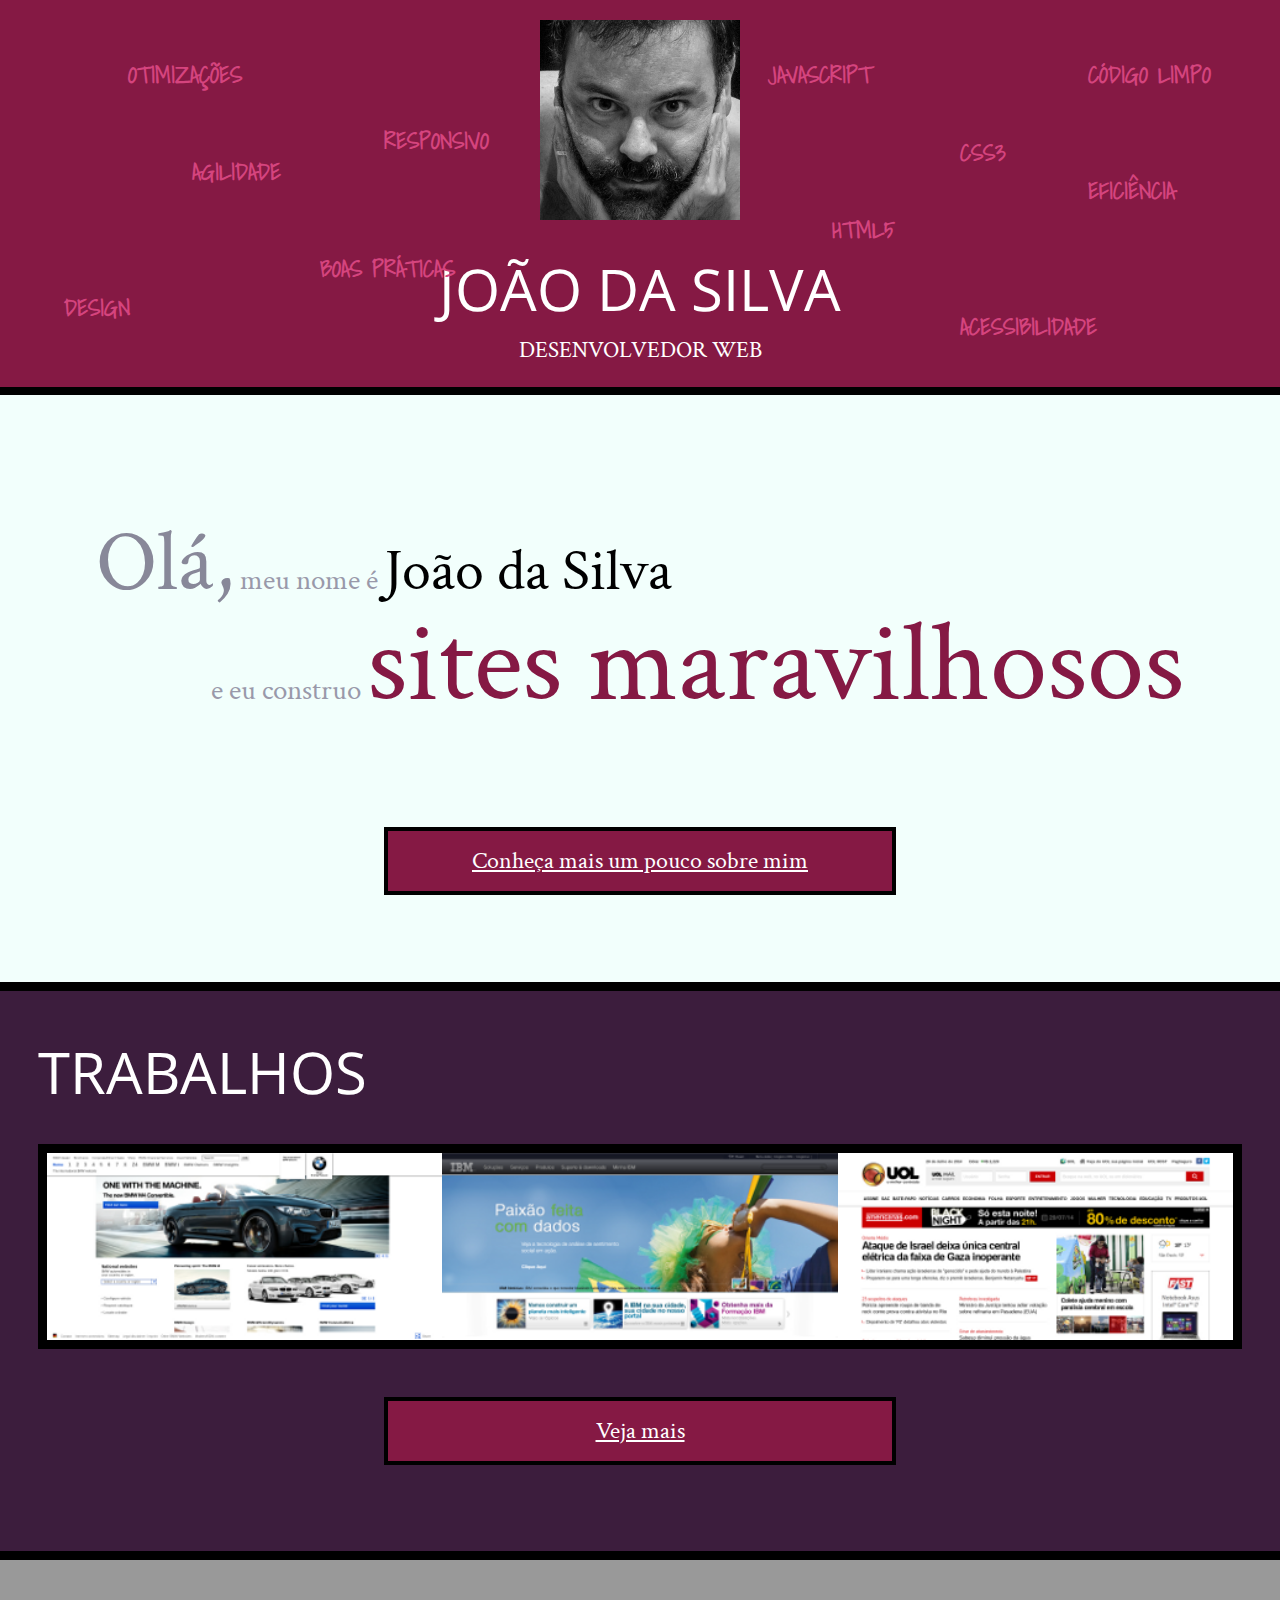
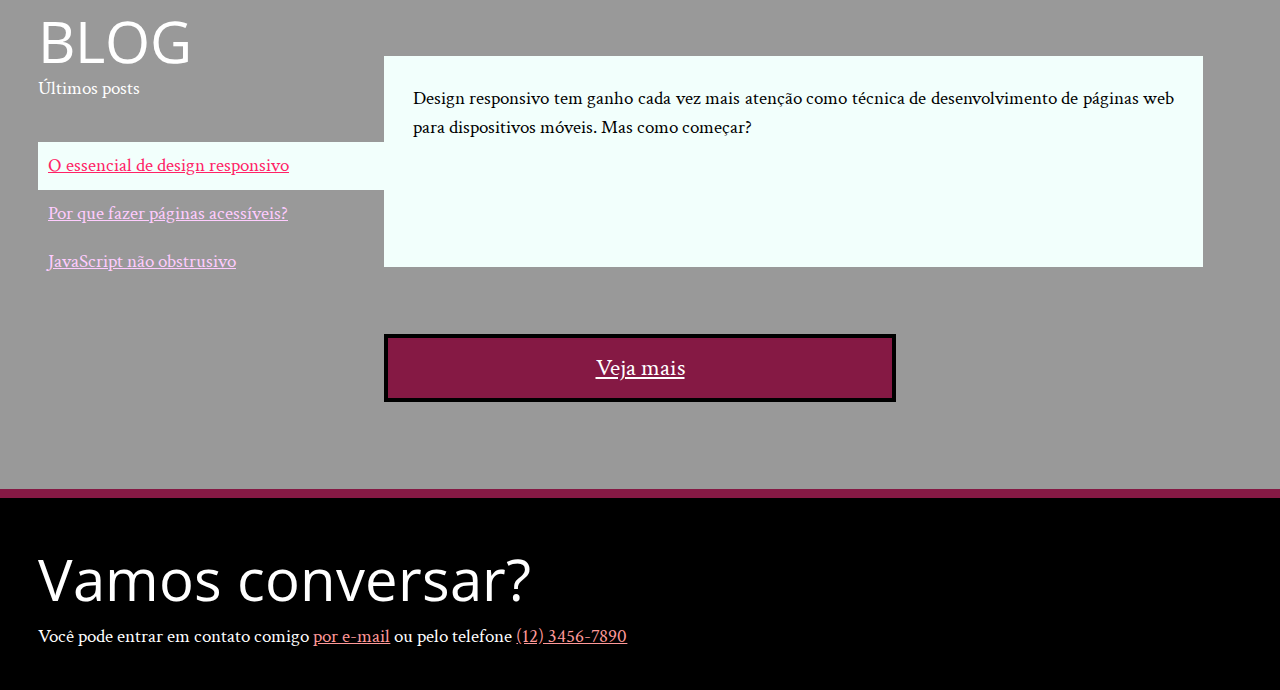
==== index.html @ cd5b661b "caixa de atualizacao de post" ====
<!DOCTYPE html>
<html lang="pt">

    <head>
        <meta charset="UTF-8">
        <title>João da Silva - Desenvolvedor Web</title>
        <link rel="shortcut icon" href="img/favicon.png">
        <link rel="stylesheet" href="css/reset.css">
        <link rel="stylesheet" href="css/site.css">
        <link rel="stylesheet" href="css/index.css">
        <link rel="stylesheet" href="http://fonts.googleapis.com/css?family=Crimson+Text:400,400italic,600">
        <link rel="stylesheet" href="http://fonts.googleapis.com/css?family=Open+Sans+Condensed:700">
        <link rel="stylesheet" href="http://fonts.googleapis.com/css?family=Shadows+Into+Light">
    </head>

    <body>
        <header class="titulo-principal">
            <img class="foto-home" src="img/eu.jpg" alt="Foto de João da Silva">
            <h1>João da Silva</h1>
            <p class="subtitulo-principal">Desenvolvedor web</p>
            <ul>
                <li class="palavra-home eficiencia">Eficiência</li>
                <li class="palavra-home boas-praticas">Boas práticas</li>
                <li class="palavra-home codigo-limpo">Código limpo</li>
                <li class="palavra-home css3">CSS3</li>
                <li class="palavra-home html5">HTML5</li>
                <li class="palavra-home javascript">JavaScript</li>
                <li class="palavra-home acessibilidade">Acessibilidade</li>
                <li class="palavra-home responsivo">Responsivo</li>
                <li class="palavra-home otimizacoes">Otimizações</li>
                <li class="palavra-home agilidade">Agilidade</li>
                <li class="palavra-home design">Design</li>
            </ul>
        </header>
        <main>
            <section class="secao-inicio saudacao">
                <p class="saudacao"><span class="saudacao-inicio">Olá,</span> meu nome é <strong>João da Silva</strong>
                    <span class="saudacao-ultima-linha">e eu construo <em>sites maravilhosos</em></span></p>
                <a class="botao-index" href="bio.html">Conheça mais um pouco sobre mim</a>
            </section>
            <section class="secao-inicio trabalhos">
                <h2>Trabalhos</h2>
                <ul>
                    <li><img src="img/portifolio/bmw.png" alt="Site da BMW"></li>
                    <li><img src="img/portifolio/ibm.png" alt="Site da IBM"></li>
                    <li><img src="img/portifolio/uol.png" alt="Site da UOL"></li>
                </ul>
                <a class="botao-index" href="portifolio.html">Veja mais</a>
            </section>
            <section class="secao-inicio blog">
                <h2>Blog</h2>
                <small>Últimos posts</small>
                <ol>
                    <li class="mais-recente">
                        <a href="blog.html">O essencial de design responsivo</a>
                        <p class="inicio-post">
                            Design responsivo tem ganho cada vez mais atenção como técnica de desenvolvimento de páginas web para dispositivos móveis. Mas como começar?
                        </p>
                    </li>
                    <li>
                        <a href="blog.html">Por que fazer páginas acessíveis?</a>
                    </li>
                    <li>
                        <a href="blog.html">JavaScript não obstrusivo</a>
                    </li>
                </ol>
                <a class="botao-index" href="blog.html">Veja mais</a>
            </section>
        </main>
        <footer>
            <h2>Vamos conversar?</h2>
            <p>Você pode entrar em contato comigo <a href="contato.html">por e-mail</a> ou pelo telefone <a href="tel:+551234567890">(12)
                3456-7890</a></p>
        </footer>
    </body>

</html>
---- css/site.css ----
body {
    font-family: "Crimson Text", 'Times New Roman', Times, serif;
    background-color: #F2FFFC;
    line-height: 1.5;
    font-size: 120%;
}

main {
    width: 80%;
    float: left;
    padding-bottom: 80px;
}

h1,
h2 {
    font-family: "Open Sans Condensed", Arial, Helvetica, sans-serif;
}

.titulo-principal {
    text-align: center;
    background-color: #851944;
    color: #FFF;
    padding: 1.25rem;
    border-bottom: 0.5rem solid black;
    font-size: 300%;
    text-transform: uppercase;
}

.subtitulo-texto {
    font-size: 1.5em;
    clear: both;
}

main p {
    text-align: justify;
    margin: 1em 0;
}

.rodape-pagina {
    background-color: #000;
    color: #F2FFFC;
    clear: both;
    position: fixed;
    bottom: 0;
    left: 0;
    width: 100%;
    box-sizing: border-box;
}

main a {
    color: #851944;
}

.navegacao-site a {
    color: inherit;
    font-family: "Open Sans Condensed", sans-serif;
    text-transform: lowercase;
}

.citacao-bio,
.navegacao-site,
.rodape-pagina {
    padding: 1em;
}

main div {
    padding: 1.5em 0;
    width: 36em;
    margin: auto;
}

.navegacao-site h1 {
    font-size: 150%;
    margin-bottom: 1rem;
}

.icones-sociais li {
    display: inline-block;
}

nav a {
    color: #F2FFFC;
    text-transform: lowercase;
}

.icones-sociais a {
    width: 2em;
    height: 2em;
    display: block;
    text-indent: -9999px;
}

.github {
    background-image: url(../img/github.png);
}

.twitter {
    background-image: url(../img/twitter.png);
}

.linkedin {
    background-image: url(../img/linkedin.png);
}

.foto-joao {
    border-left: 0.5em solid black;
    border-bottom: 0.5em solid black;
    float: right;
    box-sizing: border-box;
    height: 300px;
    position: absolute;
    top: 0;
    right: 0;
}

.navegacao-site {
    background-color: #3C1D3D;
    color: #F2FFFC;
    text-align: center;
    border-left: 0.5em solid black;
    border-bottom: 0.5em solid black;
    box-sizing: border-box;
    position: relative;
    right: 0;
    top: 300px;
    width: 20%;
    float: right;
}

.clearfix {
    clear: both;
}

.container {
    width: 720px;
    margin-left: auto;
    margin-right: auto;
    padding: 1.5em 0;
}
---- css/index.css ----
.foto-home {
    height: 200px;
}

.saudacao p {
    font-size: 1.5em;
    color: #99A;
    line-height: 1;
    padding: 2em;
}

.saudacao-inicio {
    font-size: 3em;
    color: #889;
}

.saudacao-ultima-linha {
    text-align: right;
    display: block;
}

.saudacao strong {
    font-size: 2em;
    color: #000;
}

.saudacao em {
    color: #851944;
    font-size: 4em;
}

.botao-index {
    font-size: 1.25em;
    background-color: #851944;
    color: #FFF;
    padding: .5em;
    border: .2em solid black;
    width: 40ch;
    margin: 2em auto;
    display: block;
    text-align: center;
}

.secao-inicio {
    padding: 2em;
}

.secao-inicio h2 {
    font-size: 3em;
    text-transform: uppercase;
    margin-bottom: .5em;
}

.trabalhos {
    background-color: #3C1D3D;
    border-top: .5em solid #000;
    border-bottom: .5em solid #000;
}

.trabalhos h2 {
    color: #FFF;
}

.trabalhos ul {
    overflow: hidden;
    border: .5em solid black;
}

.trabalhos li {
    float: left;
    width: 33.333%;
}

.trabalhos img {
    width: 100%;
    display: block;
}

.blog {
    background-color: #999;
    color: #FFF;
    border-bottom: .5em solid #851944;
    position: relative;
}

.blog small {
    position: relative;
    top: -2em;
}

.blog li a {
    color: #FCF;
    padding: .5em;
    display: block;
}

.blog .inicio-post {
    position: absolute;
    top: 4em;
    height: 8em;
    left: 30%;
    right: 4em;
    background-color: #f2fffc;
    color: #000;
    padding: 1.5em;
}

.blog .mais-recente {
    background-color: #f2fffc;
}

.blog .mais-recente a {
    color: #f26;
}

.blog li {
    width: 30%;
}

footer {
    background-color: #000;
    color: #FFF;
    padding: 2em;
}

footer h2 {
    font-size: 3em;
}

footer a {
    color: #F99;
}

main {
    width: 100%;
    padding-bottom: 0;
    float: none;
}

.inicio-post {
    background-color: #fff;
    position: absolute;
    color: black;
    top: 3em;
    right: 3em;
    height: 6em;
    padding: 1em;
}

.subtitulo-principal {
    font-size: 0.4em;
}

.palavra-home {
    position: absolute;
    color: #D5447E;
    font-family: "Shadows Into Light";
    font-weight: bold;
    font-size: 0.4em;
}

.eficiencia {
    top: 45%;
    left: 85%;
}

.boas-praticas {
    top: 65%;
    left: 25%;
}

.codigo-limpo {
    top: 15%;
    left: 85%;
}

.css3 {
    top: 35%;
    left: 75%;
}

.html5 {
    top: 55%;
    left: 65%;
}

.javascript {
    top: 15%;
    left: 60%;
}

.acessibilidade {
    top: 80%;
    left: 75%;
}

.responsivo {
    top: 32%;
    left: 30%;
}

.otimizacoes {
    top: 15%;
    left: 10%;
}

.agilidade {
    top: 40%;
    left: 15%;
}

.design {
    top: 75%;
    left: 5%;
}

header {
    position: relative;
}
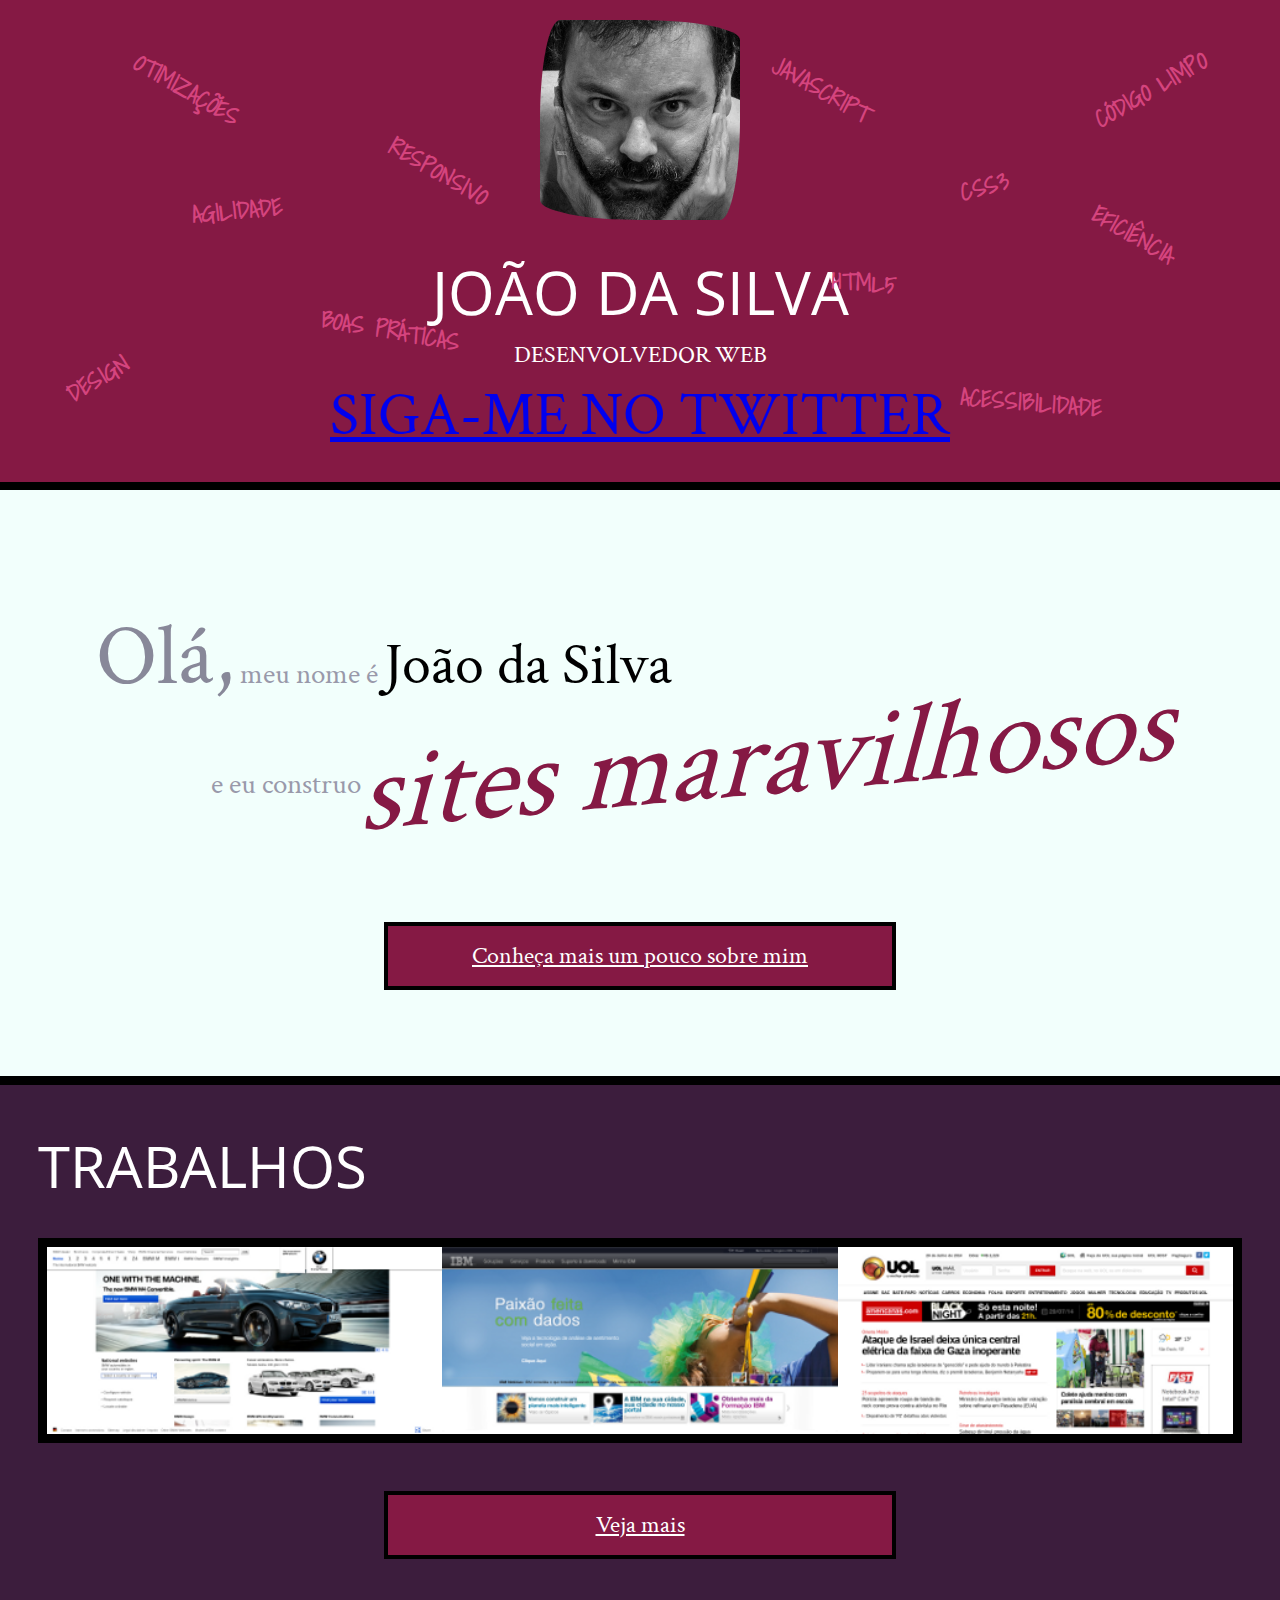
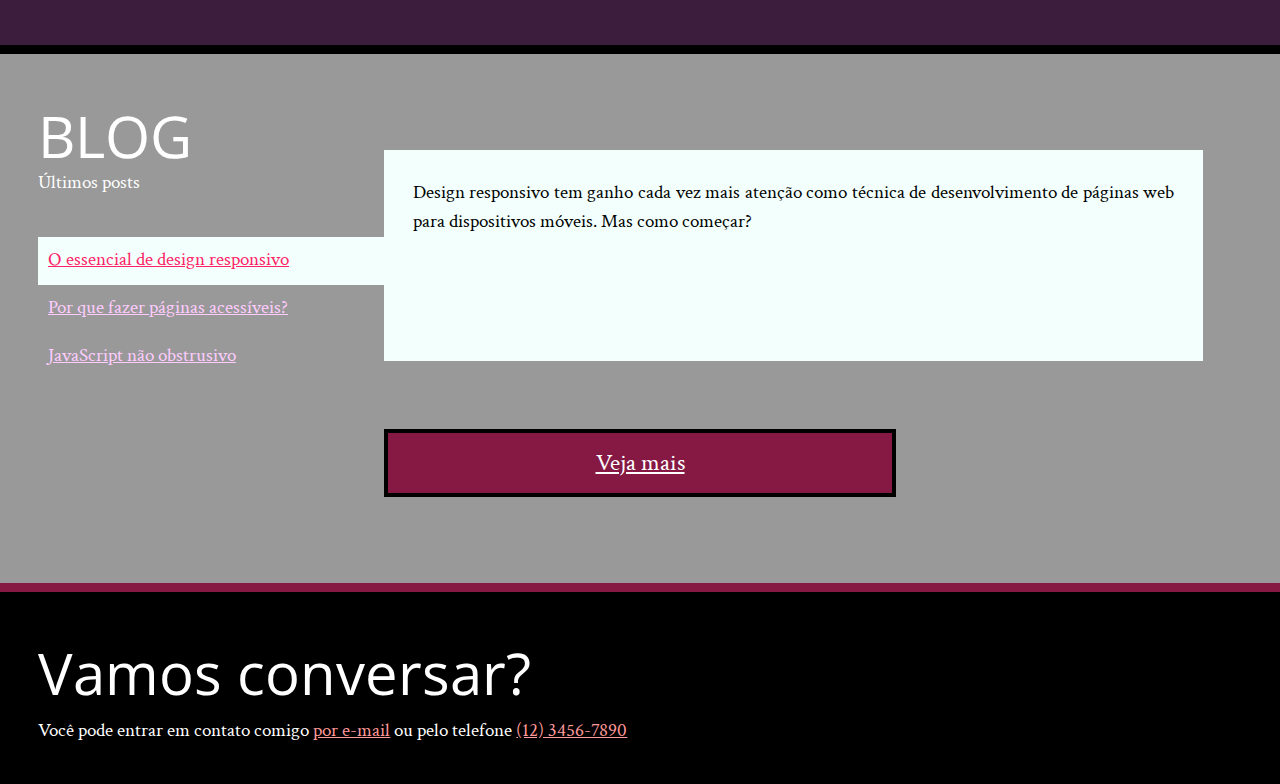
==== commit 34c7ddaf: "alterações" ====
--- a/index.html
+++ b/index.html
@@ -31,6 +31,8 @@
                 <li class="palavra-home agilidade">Agilidade</li>
                 <li class="palavra-home design">Design</li>
             </ul>
+
+            <a class="banner-twitter" href="http://twitter.com/joaodasilva">Siga-me no Twitter</a>
         </header>
         <main>
             <section class="secao-inicio saudacao">
--- a/css/site.css
+++ b/css/site.css
@@ -22,7 +22,7 @@
     color: #FFF;
     padding: 1.25rem;
     border-bottom: 0.5rem solid black;
-    font-size: 300%;
+    font-size: 310%;
     text-transform: uppercase;
 }
 
--- a/css/index.css
+++ b/css/index.css
@@ -1,5 +1,12 @@
 .foto-home {
     height: 200px;
+    border-radius: 10% 50% / 50% 10%;
+    -webkit-border-radius: 10% 50% / 50% 10%;
+    -moz-border-radius: 10% 50% / 50% 10%;
+    /*
+    -ms-border-radius: 10% 50% / 50% 10%;
+    -o-border-radius: 10% 50% / 50% 10%;
+    */
 }
 
 .saudacao p {
@@ -27,6 +34,9 @@
 .saudacao em {
     color: #851944;
     font-size: 4em;
+    display: inline-block;
+    transform: rotate(-5deg) skew(-20deg);
+    -moz-transform: rotate(-5deg) skew(-20deg);
 }
 
 .botao-index {
@@ -162,58 +172,82 @@
 .eficiencia {
     top: 45%;
     left: 85%;
+    -webkit-transform: rotate(30deg);
+    transform: rotate(30deg);
 }
 
 .boas-praticas {
     top: 65%;
     left: 25%;
+    -webkit-transform: rotate(10deg);
+    transform: rotate(10deg);
 }
 
 .codigo-limpo {
     top: 15%;
     left: 85%;
+    -webkit-transform: rotate(-30deg);
+    transform: rotate(-30deg);
 }
 
 .css3 {
     top: 35%;
     left: 75%;
+    -webkit-transform: rotate(-15deg);
+    transform: rotate(-15deg);
 }
 
 .html5 {
     top: 55%;
     left: 65%;
+    -webkit-transform: rotate(05deg);
+    transform: rotate(5deg);
 }
 
 .javascript {
     top: 15%;
     left: 60%;
+    -webkit-transform: rotate(30deg);
+    transform: rotate(30deg);
 }
 
 .acessibilidade {
     top: 80%;
     left: 75%;
+    -webkit-transform: rotate(5deg);
+    transform: rotate(5deg);
 }
 
 .responsivo {
     top: 32%;
     left: 30%;
+    -webkit-transform: rotate(30deg);
+    transform: rotate(30deg);
 }
 
 .otimizacoes {
     top: 15%;
     left: 10%;
+    -webkit-transform: rotate(30deg);
+    transform: rotate(30deg);
 }
 
 .agilidade {
     top: 40%;
     left: 15%;
+    -webkit-transform: rotate(-5deg);
+    transform: rotate(-5deg);
 }
 
 .design {
     top: 75%;
     left: 5%;
+    -webkit-transform: rotate(-30deg);
+    transform: rotate(-30deg);
 }
 
 header {
     position: relative;
-}+}
+
+.banner-twitter {}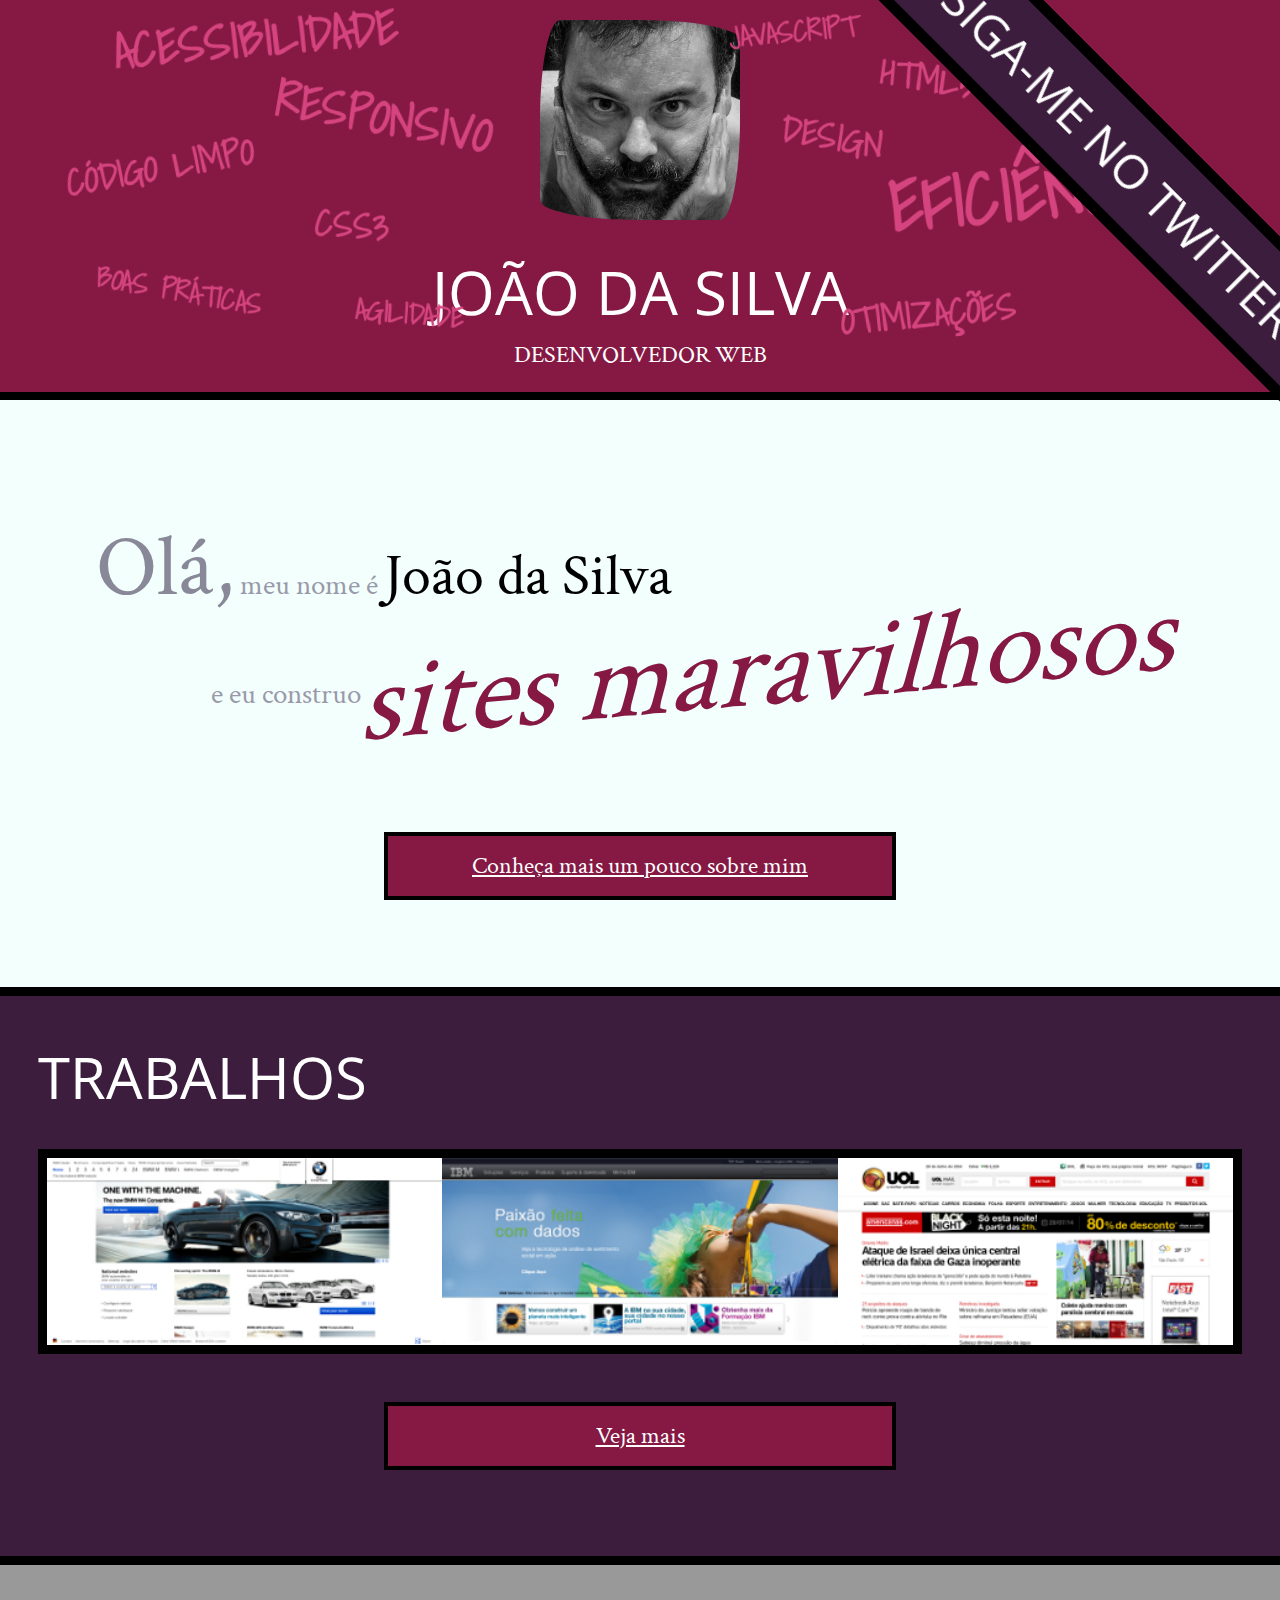
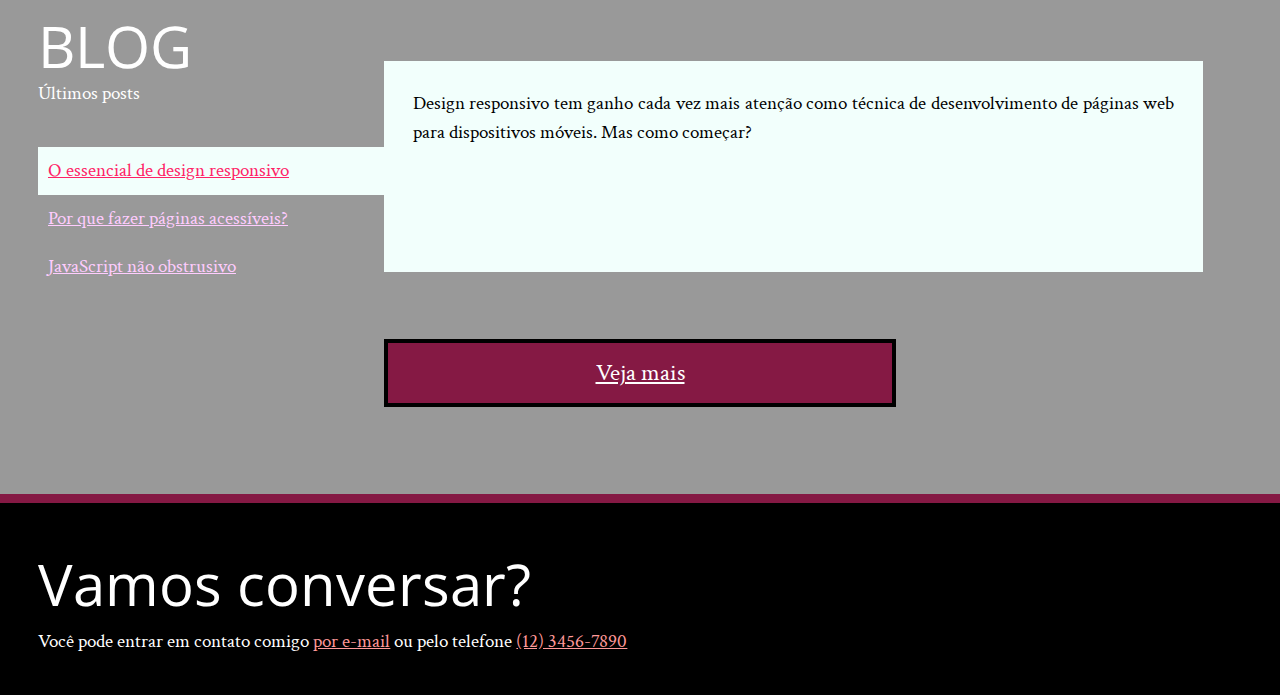
==== commit 6dd2b84c: "Adicionando class="palavras-home"" ====
--- a/index.html
+++ b/index.html
@@ -1,79 +1,79 @@
 <!DOCTYPE html>
 <html lang="pt">
 
-    <head>
-        <meta charset="UTF-8">
-        <title>João da Silva - Desenvolvedor Web</title>
-        <link rel="shortcut icon" href="img/favicon.png">
-        <link rel="stylesheet" href="css/reset.css">
-        <link rel="stylesheet" href="css/site.css">
-        <link rel="stylesheet" href="css/index.css">
-        <link rel="stylesheet" href="http://fonts.googleapis.com/css?family=Crimson+Text:400,400italic,600">
-        <link rel="stylesheet" href="http://fonts.googleapis.com/css?family=Open+Sans+Condensed:700">
-        <link rel="stylesheet" href="http://fonts.googleapis.com/css?family=Shadows+Into+Light">
-    </head>
+<head>
+    <meta charset="UTF-8">
+    <title>João da Silva - Desenvolvedor Web</title>
+    <link rel="shortcut icon" href="img/favicon.png">
+    <link rel="stylesheet" href="css/reset.css">
+    <link rel="stylesheet" href="css/site.css">
+    <link rel="stylesheet" href="css/index.css">
+    <link rel="stylesheet" href="http://fonts.googleapis.com/css?family=Crimson+Text:400,400italic,600">
+    <link rel="stylesheet" href="http://fonts.googleapis.com/css?family=Open+Sans+Condensed:700">
+    <link rel="stylesheet" href="http://fonts.googleapis.com/css?family=Shadows+Into+Light">
+</head>
 
-    <body>
-        <header class="titulo-principal">
-            <img class="foto-home" src="img/eu.jpg" alt="Foto de João da Silva">
-            <h1>João da Silva</h1>
-            <p class="subtitulo-principal">Desenvolvedor web</p>
+<body>
+    <header class="titulo-principal">
+        <img class="foto-home" src="img/eu.jpg" alt="Foto de João da Silva">
+        <h1>João da Silva</h1>
+        <p class="subtitulo-principal">Desenvolvedor web</p>
+        <ul class="palavras-home">
+            <li class="palavra-home eficiencia">Eficiência</li>
+            <li class="palavra-home boas-praticas">Boas práticas</li>
+            <li class="palavra-home codigo-limpo">Código limpo</li>
+            <li class="palavra-home css3">CSS3</li>
+            <li class="palavra-home html5">HTML5</li>
+            <li class="palavra-home javascript">JavaScript</li>
+            <li class="palavra-home acessibilidade">Acessibilidade</li>
+            <li class="palavra-home responsivo">Responsivo</li>
+            <li class="palavra-home otimizacoes">Otimizações</li>
+            <li class="palavra-home agilidade">Agilidade</li>
+            <li class="palavra-home design">Design</li>
+        </ul>
+
+        <a class="banner-twitter" href="http://twitter.com/joaodasilva">Siga-me no Twitter</a>
+    </header>
+    <main>
+        <section class="secao-inicio saudacao">
+            <p class="saudacao"><span class="saudacao-inicio">Olá,</span> meu nome é <strong>João da Silva</strong>
+                <span class="saudacao-ultima-linha">e eu construo <em>sites maravilhosos</em></span></p>
+            <a class="botao-index" href="bio.html">Conheça mais um pouco sobre mim</a>
+        </section>
+        <section class="secao-inicio trabalhos">
+            <h2>Trabalhos</h2>
             <ul>
-                <li class="palavra-home eficiencia">Eficiência</li>
-                <li class="palavra-home boas-praticas">Boas práticas</li>
-                <li class="palavra-home codigo-limpo">Código limpo</li>
-                <li class="palavra-home css3">CSS3</li>
-                <li class="palavra-home html5">HTML5</li>
-                <li class="palavra-home javascript">JavaScript</li>
-                <li class="palavra-home acessibilidade">Acessibilidade</li>
-                <li class="palavra-home responsivo">Responsivo</li>
-                <li class="palavra-home otimizacoes">Otimizações</li>
-                <li class="palavra-home agilidade">Agilidade</li>
-                <li class="palavra-home design">Design</li>
+                <li><img src="img/portifolio/bmw.png" alt="Site da BMW"></li>
+                <li><img src="img/portifolio/ibm.png" alt="Site da IBM"></li>
+                <li><img src="img/portifolio/uol.png" alt="Site da UOL"></li>
             </ul>
-
-            <a class="banner-twitter" href="http://twitter.com/joaodasilva">Siga-me no Twitter</a>
-        </header>
-        <main>
-            <section class="secao-inicio saudacao">
-                <p class="saudacao"><span class="saudacao-inicio">Olá,</span> meu nome é <strong>João da Silva</strong>
-                    <span class="saudacao-ultima-linha">e eu construo <em>sites maravilhosos</em></span></p>
-                <a class="botao-index" href="bio.html">Conheça mais um pouco sobre mim</a>
-            </section>
-            <section class="secao-inicio trabalhos">
-                <h2>Trabalhos</h2>
-                <ul>
-                    <li><img src="img/portifolio/bmw.png" alt="Site da BMW"></li>
-                    <li><img src="img/portifolio/ibm.png" alt="Site da IBM"></li>
-                    <li><img src="img/portifolio/uol.png" alt="Site da UOL"></li>
-                </ul>
-                <a class="botao-index" href="portifolio.html">Veja mais</a>
-            </section>
-            <section class="secao-inicio blog">
-                <h2>Blog</h2>
-                <small>Últimos posts</small>
-                <ol>
-                    <li class="mais-recente">
-                        <a href="blog.html">O essencial de design responsivo</a>
-                        <p class="inicio-post">
-                            Design responsivo tem ganho cada vez mais atenção como técnica de desenvolvimento de páginas web para dispositivos móveis. Mas como começar?
-                        </p>
-                    </li>
-                    <li>
-                        <a href="blog.html">Por que fazer páginas acessíveis?</a>
-                    </li>
-                    <li>
-                        <a href="blog.html">JavaScript não obstrusivo</a>
-                    </li>
-                </ol>
-                <a class="botao-index" href="blog.html">Veja mais</a>
-            </section>
-        </main>
-        <footer>
-            <h2>Vamos conversar?</h2>
-            <p>Você pode entrar em contato comigo <a href="contato.html">por e-mail</a> ou pelo telefone <a href="tel:+551234567890">(12)
+            <a class="botao-index" href="portifolio.html">Veja mais</a>
+        </section>
+        <section class="secao-inicio blog">
+            <h2>Blog</h2>
+            <small>Últimos posts</small>
+            <ol>
+                <li class="mais-recente">
+                    <a href="blog.html">O essencial de design responsivo</a>
+                    <p class="inicio-post">
+                        Design responsivo tem ganho cada vez mais atenção como técnica de desenvolvimento de páginas web para dispositivos móveis. Mas como começar?
+                    </p>
+                </li>
+                <li>
+                    <a href="blog.html">Por que fazer páginas acessíveis?</a>
+                </li>
+                <li>
+                    <a href="blog.html">JavaScript não obstrusivo</a>
+                </li>
+            </ol>
+            <a class="botao-index" href="blog.html">Veja mais</a>
+        </section>
+    </main>
+    <footer>
+        <h2>Vamos conversar?</h2>
+        <p>Você pode entrar em contato comigo <a href="contato.html">por e-mail</a> ou pelo telefone <a href="tel:+551234567890">(12)
                 3456-7890</a></p>
-        </footer>
-    </body>
+    </footer>
+</body>
 
 </html>--- a/css/index.css
+++ b/css/index.css
@@ -169,85 +169,103 @@
     font-size: 0.4em;
 }
 
+.palavras-home {
+    perspective: 6px;
+    position: absolute;
+    top: 0;
+    left: 0;
+    bottom: 0;
+    right: 0;
+}
+
 .eficiencia {
+    top: 50%;
+    left: 60%;
+    transform: translate(-50%, -50%) rotate(-5deg) translateZ(4px);
+}
+
+.boas-praticas {
+    top: 70%;
+    left: 20%;
+    transform: translate(-50%, -50%) rotate(10deg) translateZ(1px);
+}
+
+.codigo-limpo {
     top: 45%;
-    left: 85%;
-    -webkit-transform: rotate(30deg);
-    transform: rotate(30deg);
-}
-
-.boas-praticas {
-    top: 65%;
     left: 25%;
-    -webkit-transform: rotate(10deg);
-    transform: rotate(10deg);
-}
-
-.codigo-limpo {
-    top: 15%;
-    left: 85%;
-    -webkit-transform: rotate(-30deg);
-    transform: rotate(-30deg);
+    transform: translate(-50%, -50%) rotate(-10deg) translateZ(2px);
 }
 
 .css3 {
-    top: 35%;
-    left: 75%;
-    -webkit-transform: rotate(-15deg);
-    transform: rotate(-15deg);
+    top: 55%;
+    left: 35%;
+    transform: translate(-50%, -50%) rotate(5deg) translateZ(2px);
 }
 
 .html5 {
-    top: 55%;
+    top: 30%;
     left: 65%;
-    -webkit-transform: rotate(05deg);
-    transform: rotate(5deg);
+    transform: translate(-50%, -50%) rotate(10deg) translateZ(2px);
 }
 
 .javascript {
     top: 15%;
     left: 60%;
-    -webkit-transform: rotate(30deg);
-    transform: rotate(30deg);
+    transform: translate(-50%, -50%) rotate(-5deg) translateZ(1px);
 }
 
 .acessibilidade {
-    top: 80%;
-    left: 75%;
-    -webkit-transform: rotate(5deg);
-    transform: rotate(5deg);
+    top: 30%;
+    left: 35%;
+    transform: translate(-50%, -50%) rotate(-5deg) translateZ(3px);
 }
 
 .responsivo {
-    top: 32%;
-    left: 30%;
-    -webkit-transform: rotate(30deg);
-    transform: rotate(30deg);
+    top: 40%;
+    left: 40%;
+    transform: translate(-50%, -50%) rotate(10deg) translateZ(3px);
 }
 
 .otimizacoes {
-    top: 15%;
-    left: 10%;
-    -webkit-transform: rotate(30deg);
-    transform: rotate(30deg);
+    top: 70%;
+    left: 65%;
+    transform: translate(-50%, -50%) rotate(-5deg) translateZ(2px);
 }
 
 .agilidade {
+    top: 75%;
+    left: 35%;
+    transform: translate(-50%, -50%) rotate(5deg) translateZ(1px);
+}
+
+.design {
     top: 40%;
-    left: 15%;
-    -webkit-transform: rotate(-5deg);
-    transform: rotate(-5deg);
-}
-
-.design {
-    top: 75%;
-    left: 5%;
-    -webkit-transform: rotate(-30deg);
-    transform: rotate(-30deg);
+    left: 60%;
+    transform: translate(-50%, -50%) rotate(10deg) translateZ(2px);
 }
 
 header {
     position: relative;
 }
 
-.banner-twitter {}+.banner-twitter {
+    width: 14em;
+    line-height: 1;
+    padding: 0.5em 0;
+    box-sizing: border-box;
+    text-align: center;
+    text-decoration: none;
+    background-color: #3c1d3d;
+    color: white;
+    border: 0.25em solid black;
+    font-size: 0.8em;
+    font-family: "Open Sans Condensed", sans-serif;
+}
+
+.banner-twitter {
+    position: absolute;
+    top: 0;
+    right: 0;
+    transform-origin: 0 0;
+    transform: translate(6.5754em, -2.4749em) rotate(45deg);
+}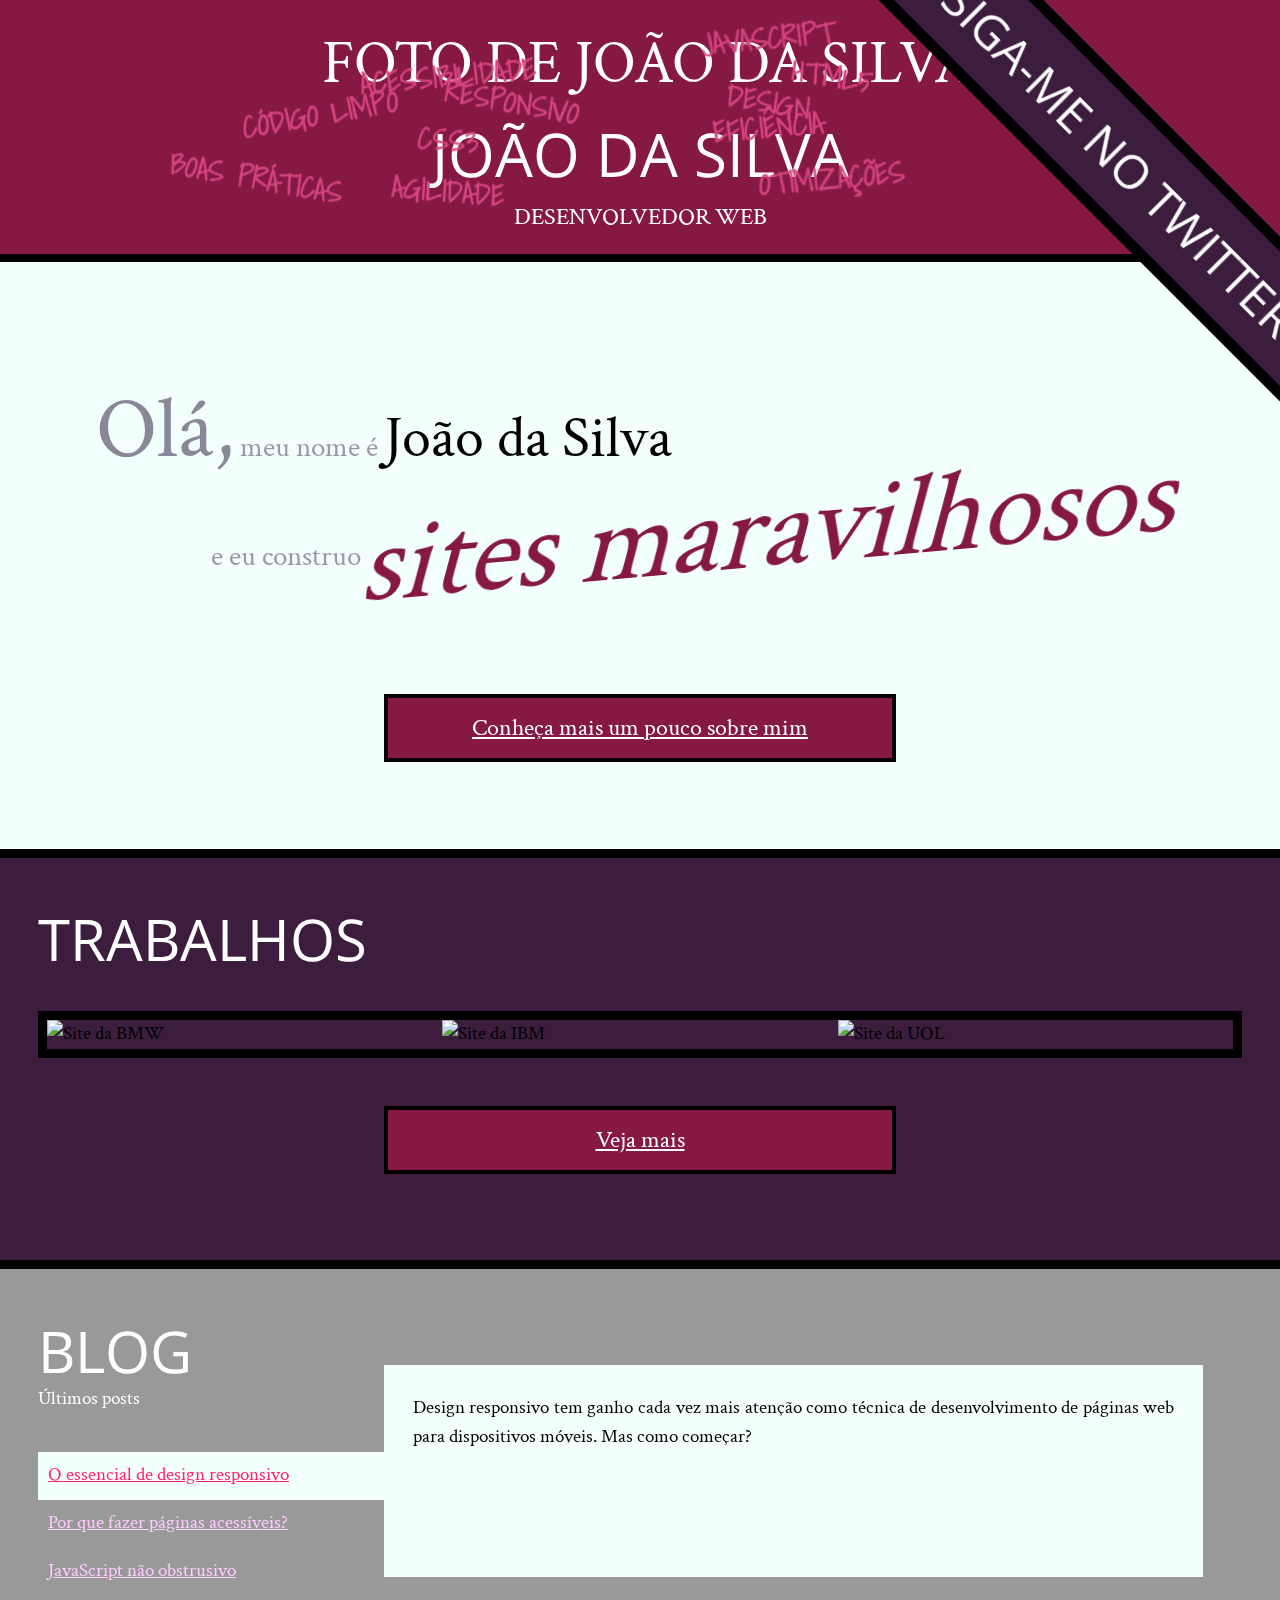
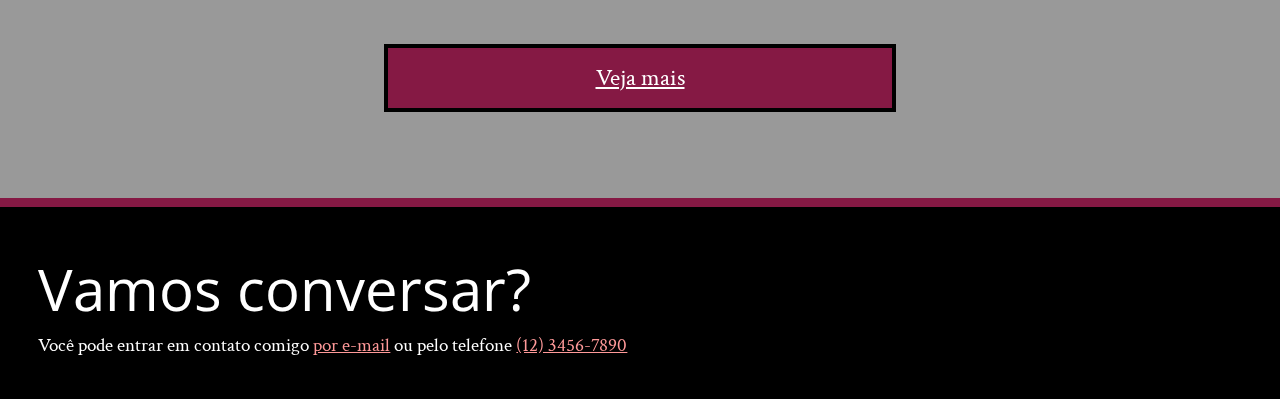
==== commit 48c3144c: "colocando o projeto atualizado" ====
--- a/index.html
+++ b/index.html
@@ -1,10 +1,9 @@
 <!DOCTYPE html>
 <html lang="pt">
-
 <head>
     <meta charset="UTF-8">
     <title>João da Silva - Desenvolvedor Web</title>
-    <link rel="shortcut icon" href="img/favicon.png">
+    <link rel="shortcut icon" href="imagens/favicon.png">
     <link rel="stylesheet" href="css/reset.css">
     <link rel="stylesheet" href="css/site.css">
     <link rel="stylesheet" href="css/index.css">
@@ -12,10 +11,9 @@
     <link rel="stylesheet" href="http://fonts.googleapis.com/css?family=Open+Sans+Condensed:700">
     <link rel="stylesheet" href="http://fonts.googleapis.com/css?family=Shadows+Into+Light">
 </head>
-
 <body>
     <header class="titulo-principal">
-        <img class="foto-home" src="img/eu.jpg" alt="Foto de João da Silva">
+        <img class="foto-home" src="imagens/eu.jpg" alt="Foto de João da Silva">
         <h1>João da Silva</h1>
         <p class="subtitulo-principal">Desenvolvedor web</p>
         <ul class="palavras-home">
@@ -31,23 +29,21 @@
             <li class="palavra-home agilidade">Agilidade</li>
             <li class="palavra-home design">Design</li>
         </ul>
-
         <a class="banner-twitter" href="http://twitter.com/joaodasilva">Siga-me no Twitter</a>
     </header>
     <main>
         <section class="secao-inicio saudacao">
-            <p class="saudacao"><span class="saudacao-inicio">Olá,</span> meu nome é <strong>João da Silva</strong>
-                <span class="saudacao-ultima-linha">e eu construo <em>sites maravilhosos</em></span></p>
+            <p class="saudacao"><span class="saudacao-inicio">Olá,</span> meu nome é <strong>João da Silva</strong> <span class="saudacao-ultima-linha">e eu construo <em>sites maravilhosos</em></span></p>
             <a class="botao-index" href="bio.html">Conheça mais um pouco sobre mim</a>
         </section>
         <section class="secao-inicio trabalhos">
             <h2>Trabalhos</h2>
             <ul>
-                <li><img src="img/portifolio/bmw.png" alt="Site da BMW"></li>
-                <li><img src="img/portifolio/ibm.png" alt="Site da IBM"></li>
-                <li><img src="img/portifolio/uol.png" alt="Site da UOL"></li>
+                <li><img src="imagens/bmw.png" alt="Site da BMW"></li>
+                <li><img src="imagens/ibm.png" alt="Site da IBM"></li>
+                <li><img src="imagens/uol.png" alt="Site da UOL"></li>
             </ul>
-            <a class="botao-index" href="portifolio.html">Veja mais</a>
+            <a class="botao-index" href="portfolio.html">Veja mais</a>
         </section>
         <section class="secao-inicio blog">
             <h2>Blog</h2>
@@ -71,9 +67,7 @@
     </main>
     <footer>
         <h2>Vamos conversar?</h2>
-        <p>Você pode entrar em contato comigo <a href="contato.html">por e-mail</a> ou pelo telefone <a href="tel:+551234567890">(12)
-                3456-7890</a></p>
+        <p>Você pode entrar em contato comigo <a href="contato.html">por e-mail</a> ou pelo telefone <a href="tel:+551234567890">(12) 3456-7890</a></p>
     </footer>
 </body>
-
-</html>+</html>
--- a/css/index.css
+++ b/css/index.css
@@ -35,8 +35,9 @@
     color: #851944;
     font-size: 4em;
     display: inline-block;
+    -webkit-transform: rotate(-5deg) skew(-20deg);
+    -moz-transform: rotate(-5deg) skew(-20deg);
     transform: rotate(-5deg) skew(-20deg);
-    -moz-transform: rotate(-5deg) skew(-20deg);
 }
 
 .botao-index {
@@ -147,101 +148,116 @@
     float: none;
 }
 
-.inicio-post {
-    background-color: #fff;
-    position: absolute;
-    color: black;
-    top: 3em;
-    right: 3em;
-    height: 6em;
-    padding: 1em;
-}
-
 .subtitulo-principal {
     font-size: 0.4em;
 }
 
-.palavra-home {
-    position: absolute;
-    color: #D5447E;
-    font-family: "Shadows Into Light";
-    font-weight: bold;
-    font-size: 0.4em;
+body {
+    -webkit-perspective: 6px;
+    perspective: 6px;
+    -webkit-perspective-origin: 50% 160px;
+    perspective-origin: 50% 160px;
 }
 
 .palavras-home {
-    perspective: 6px;
-    position: absolute;
+    -webkit-transform-style: preserve-3d;
+    -moz-transform-style: preserve-3d;
+    transform-style: preserve-3d;
+    position: absolute;
+    bottom: 0;
+    right: 0;
     top: 0;
     left: 0;
-    bottom: 0;
-    right: 0;
+}
+
+.palavra-home {
+    font-family: "Shadows Into Light", cursive;
+    font-weight: bold;
+    font-size: 1.4em;
+    color: #D5447E;
+    position: absolute;
+}
+
+.palavras-home li {
+    font-size: 200%;
 }
 
 .eficiencia {
     top: 50%;
     left: 60%;
-    transform: translate(-50%, -50%) rotate(-5deg) translateZ(4px);
+    -webkit-transform: translate(-50%, -50%) rotate(-5deg) translateZ(4px) scale(.25);
+    -moz-transform: translate(-50%, -50%) rotate(-5deg) translateZ(4px) scale(.25);
+    transform: translate(-50%, -50%) rotate(-5deg) translateZ(4px) scale(.25);
 }
 
 .boas-praticas {
     top: 70%;
     left: 20%;
-    transform: translate(-50%, -50%) rotate(10deg) translateZ(1px);
+    -webkit-transform: translate(-50%, -50%) translateZ(1px) rotate(10deg) scale(.25);
+    transform: translate(-50%, -50%) translateZ(1px) rotate(10deg) scale(.25);
 }
 
 .codigo-limpo {
     top: 45%;
     left: 25%;
-    transform: translate(-50%, -50%) rotate(-10deg) translateZ(2px);
+    -webkit-transform: translate(-50%, -50%) translateZ(2px) rotate(-10deg) scale(.25);
+    transform: translate(-50%, -50%) translateZ(2px) rotate(-10deg) scale(.25);
 }
 
 .css3 {
     top: 55%;
     left: 35%;
-    transform: translate(-50%, -50%) rotate(5deg) translateZ(2px);
+    -webkit-transform: translate(-50%, -50%) translateZ(2px) rotate(5deg) scale(.25);
+    transform: translate(-50%, -50%) translateZ(2px) rotate(5deg) scale(.25);
 }
 
 .html5 {
     top: 30%;
     left: 65%;
-    transform: translate(-50%, -50%) rotate(10deg) translateZ(2px);
+    -webkit-transform: translate(-50%, -50%) translateZ(2px) rotate(10deg) scale(.25);
+    transform: translate(-50%, -50%) translateZ(2px) rotate(10deg) scale(.25);
 }
 
 .javascript {
     top: 15%;
     left: 60%;
-    transform: translate(-50%, -50%) rotate(-5deg) translateZ(1px);
+    -webkit-transform: translate(-50%, -50%) translateZ(1px) rotate(-5deg) scale(.25);
+    transform: translate(-50%, -50%) translateZ(1px) rotate(-5deg) scale(.25);
 }
 
 .acessibilidade {
     top: 30%;
     left: 35%;
-    transform: translate(-50%, -50%) rotate(-5deg) translateZ(3px);
+    -webkit-transform: translate(-50%, -50%) translateZ(3px) rotate(-5deg) scale(.25);
+    transform: translate(-50%, -50%) translateZ(3px) rotate(-5deg) scale(.25);
 }
 
 .responsivo {
     top: 40%;
     left: 40%;
-    transform: translate(-50%, -50%) rotate(10deg) translateZ(3px);
+    -webkit-transform: translate(-50%, -50%) translateZ(3px) rotate(10deg) scale(.25);
+    transform: translate(-50%, -50%) translateZ(3px) rotate(10deg) scale(.25);
 }
 
 .otimizacoes {
     top: 70%;
     left: 65%;
-    transform: translate(-50%, -50%) rotate(-5deg) translateZ(2px);
+    -webkit-transform: translate(-50%, -50%) translateZ(2px) rotate(-5deg) scale(.25);
+    transform: translate(-50%, -50%) translateZ(2px) rotate(-5deg) scale(.25);
 }
 
 .agilidade {
     top: 75%;
     left: 35%;
-    transform: translate(-50%, -50%) rotate(5deg) translateZ(1px);
+    -webkit-transform: translate(-50%, -50%) translateZ(1px) rotate(5deg) scale(.25);
+    transform: translate(-50%, -50%) translateZ(1px) rotate(5deg) scale(.25);
 }
 
 .design {
     top: 40%;
     left: 60%;
-    transform: translate(-50%, -50%) rotate(10deg) translateZ(2px);
+    -webkit-transform: translate(-50%, -50%) translateZ(2px) rotate(10deg) scale(.25);
+    transform: translate(-50%, -50%) translateZ(2px) rotate(10deg) scale(.25);
 }
 
 header {
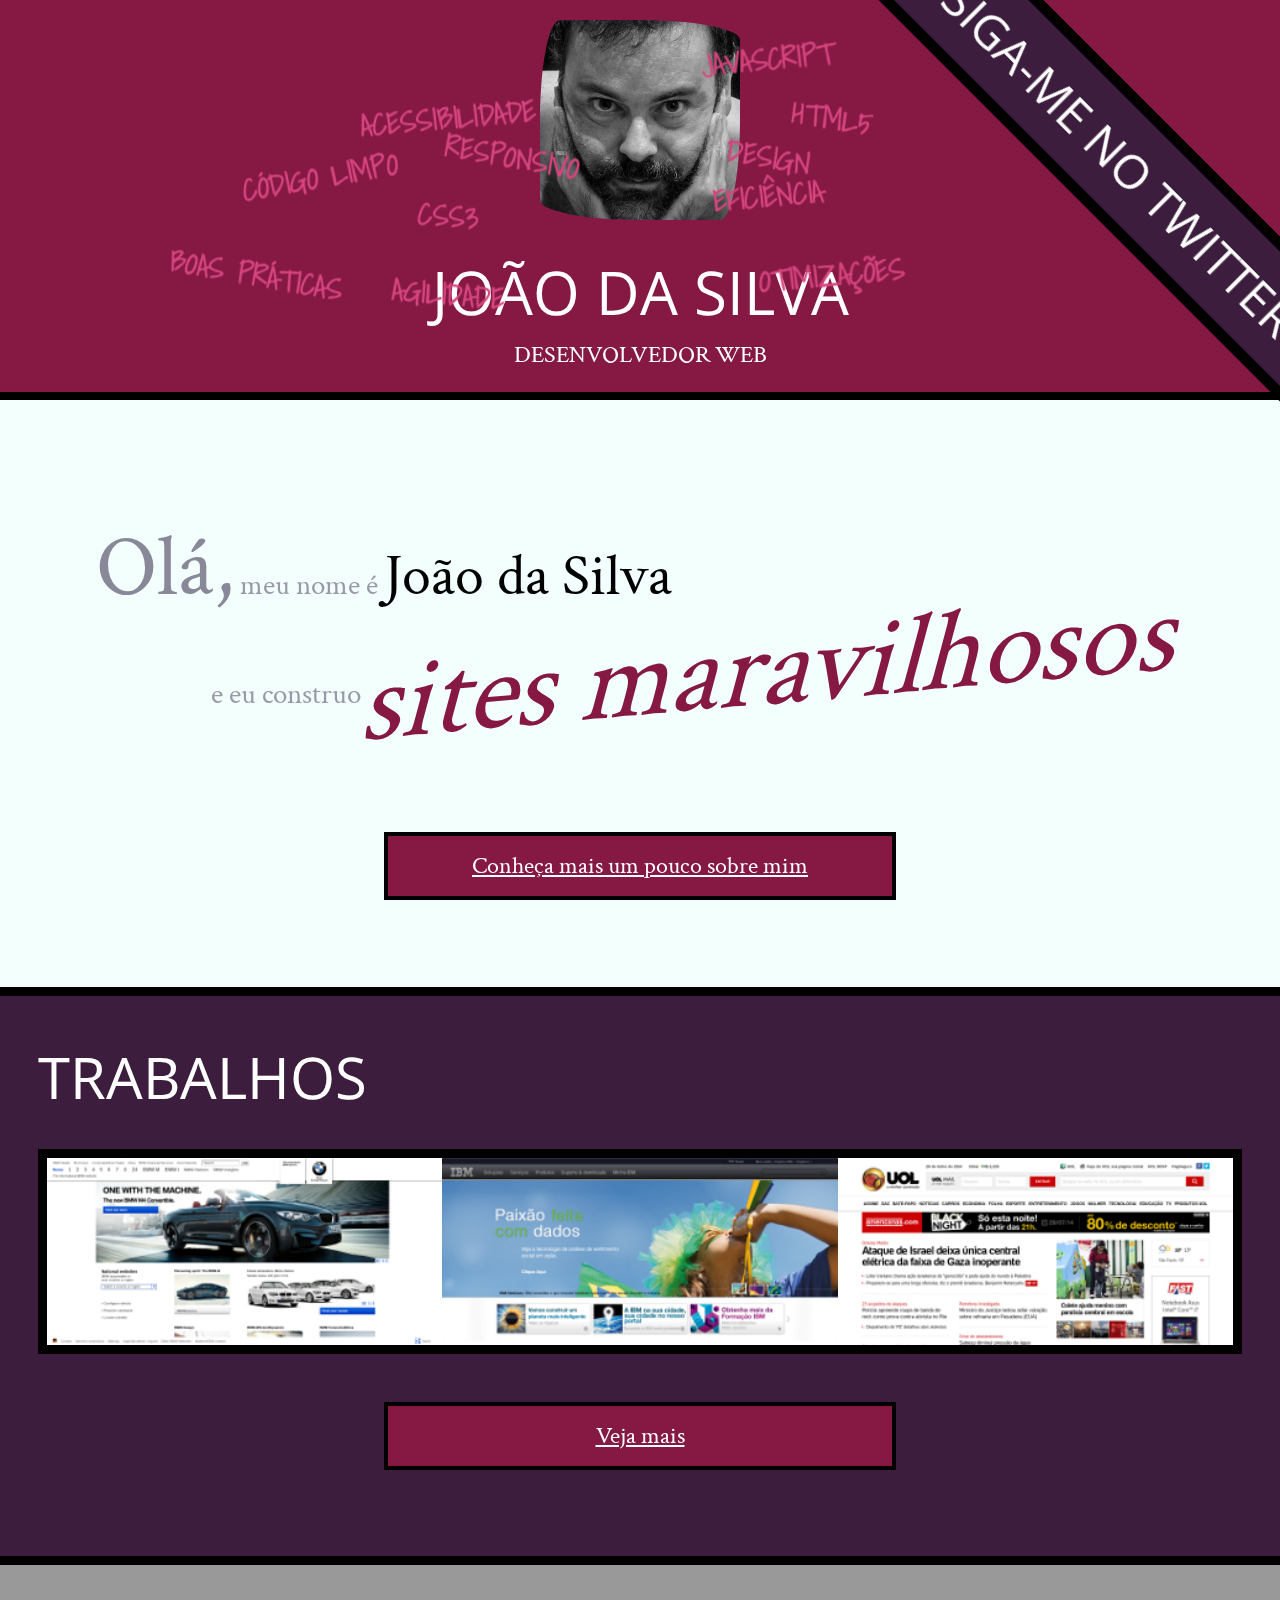
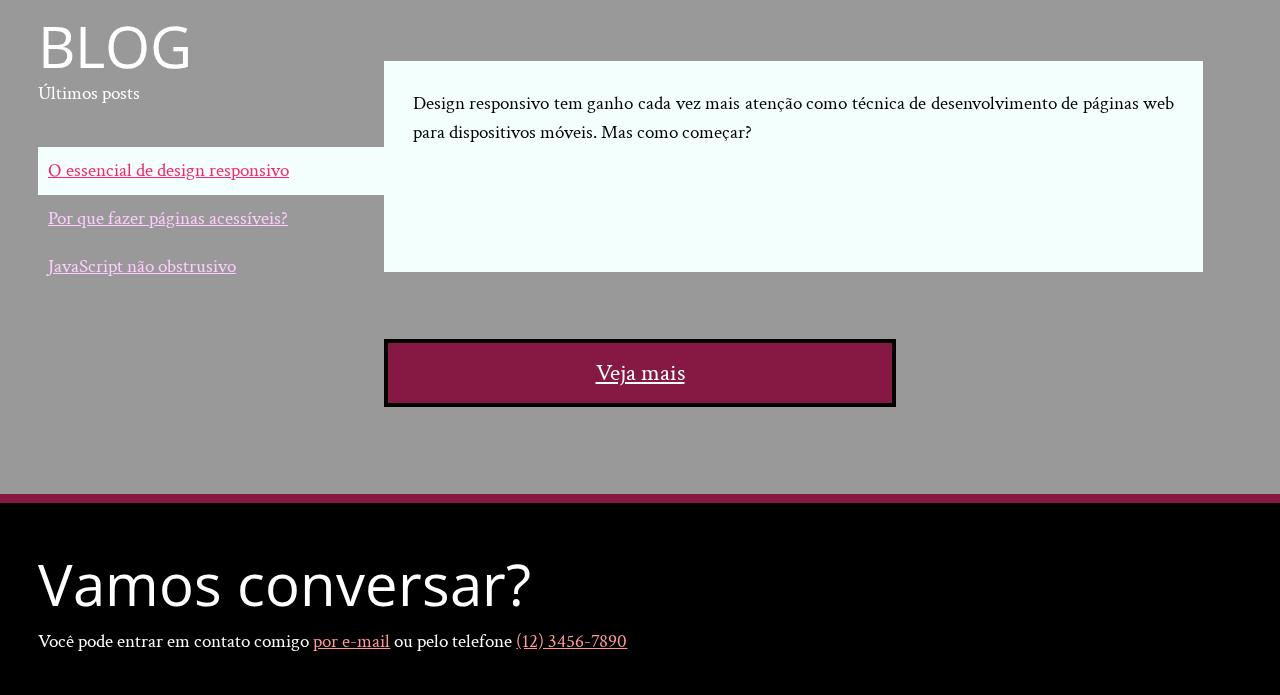
==== commit 2fd08b11: "alinhando pastas e subpastas" ====
--- a/index.html
+++ b/index.html
@@ -1,73 +1,76 @@
 <!DOCTYPE html>
 <html lang="pt">
-<head>
-    <meta charset="UTF-8">
-    <title>João da Silva - Desenvolvedor Web</title>
-    <link rel="shortcut icon" href="imagens/favicon.png">
-    <link rel="stylesheet" href="css/reset.css">
-    <link rel="stylesheet" href="css/site.css">
-    <link rel="stylesheet" href="css/index.css">
-    <link rel="stylesheet" href="http://fonts.googleapis.com/css?family=Crimson+Text:400,400italic,600">
-    <link rel="stylesheet" href="http://fonts.googleapis.com/css?family=Open+Sans+Condensed:700">
-    <link rel="stylesheet" href="http://fonts.googleapis.com/css?family=Shadows+Into+Light">
-</head>
-<body>
-    <header class="titulo-principal">
-        <img class="foto-home" src="imagens/eu.jpg" alt="Foto de João da Silva">
-        <h1>João da Silva</h1>
-        <p class="subtitulo-principal">Desenvolvedor web</p>
-        <ul class="palavras-home">
-            <li class="palavra-home eficiencia">Eficiência</li>
-            <li class="palavra-home boas-praticas">Boas práticas</li>
-            <li class="palavra-home codigo-limpo">Código limpo</li>
-            <li class="palavra-home css3">CSS3</li>
-            <li class="palavra-home html5">HTML5</li>
-            <li class="palavra-home javascript">JavaScript</li>
-            <li class="palavra-home acessibilidade">Acessibilidade</li>
-            <li class="palavra-home responsivo">Responsivo</li>
-            <li class="palavra-home otimizacoes">Otimizações</li>
-            <li class="palavra-home agilidade">Agilidade</li>
-            <li class="palavra-home design">Design</li>
-        </ul>
-        <a class="banner-twitter" href="http://twitter.com/joaodasilva">Siga-me no Twitter</a>
-    </header>
-    <main>
-        <section class="secao-inicio saudacao">
-            <p class="saudacao"><span class="saudacao-inicio">Olá,</span> meu nome é <strong>João da Silva</strong> <span class="saudacao-ultima-linha">e eu construo <em>sites maravilhosos</em></span></p>
-            <a class="botao-index" href="bio.html">Conheça mais um pouco sobre mim</a>
-        </section>
-        <section class="secao-inicio trabalhos">
-            <h2>Trabalhos</h2>
-            <ul>
-                <li><img src="imagens/bmw.png" alt="Site da BMW"></li>
-                <li><img src="imagens/ibm.png" alt="Site da IBM"></li>
-                <li><img src="imagens/uol.png" alt="Site da UOL"></li>
+
+    <head>
+        <meta charset="UTF-8">
+        <title>João da Silva - Desenvolvedor Web</title>
+        <link rel="shortcut icon" href="img/favicon.png">
+        <link rel="stylesheet" href="css/reset.css">
+        <link rel="stylesheet" href="css/site.css">
+        <link rel="stylesheet" href="css/index.css">
+        <link rel="stylesheet" href="http://fonts.googleapis.com/css?family=Crimson+Text:400,400italic,600">
+        <link rel="stylesheet" href="http://fonts.googleapis.com/css?family=Open+Sans+Condensed:700">
+        <link rel="stylesheet" href="http://fonts.googleapis.com/css?family=Shadows+Into+Light">
+    </head>
+
+    <body>
+        <header class="titulo-principal">
+            <img class="foto-home" src="img/eu.jpg" alt="Foto de João da Silva">
+            <h1>João da Silva</h1>
+            <p class="subtitulo-principal">Desenvolvedor web</p>
+            <ul class="palavras-home">
+                <li class="palavra-home eficiencia">Eficiência</li>
+                <li class="palavra-home boas-praticas">Boas práticas</li>
+                <li class="palavra-home codigo-limpo">Código limpo</li>
+                <li class="palavra-home css3">CSS3</li>
+                <li class="palavra-home html5">HTML5</li>
+                <li class="palavra-home javascript">JavaScript</li>
+                <li class="palavra-home acessibilidade">Acessibilidade</li>
+                <li class="palavra-home responsivo">Responsivo</li>
+                <li class="palavra-home otimizacoes">Otimizações</li>
+                <li class="palavra-home agilidade">Agilidade</li>
+                <li class="palavra-home design">Design</li>
             </ul>
-            <a class="botao-index" href="portfolio.html">Veja mais</a>
-        </section>
-        <section class="secao-inicio blog">
-            <h2>Blog</h2>
-            <small>Últimos posts</small>
-            <ol>
-                <li class="mais-recente">
-                    <a href="blog.html">O essencial de design responsivo</a>
-                    <p class="inicio-post">
-                        Design responsivo tem ganho cada vez mais atenção como técnica de desenvolvimento de páginas web para dispositivos móveis. Mas como começar?
-                    </p>
-                </li>
-                <li>
-                    <a href="blog.html">Por que fazer páginas acessíveis?</a>
-                </li>
-                <li>
-                    <a href="blog.html">JavaScript não obstrusivo</a>
-                </li>
-            </ol>
-            <a class="botao-index" href="blog.html">Veja mais</a>
-        </section>
-    </main>
-    <footer>
-        <h2>Vamos conversar?</h2>
-        <p>Você pode entrar em contato comigo <a href="contato.html">por e-mail</a> ou pelo telefone <a href="tel:+551234567890">(12) 3456-7890</a></p>
-    </footer>
-</body>
-</html>
+            <a class="banner-twitter" href="http://twitter.com/joaodasilva">Siga-me no Twitter</a>
+        </header>
+        <main>
+            <section class="secao-inicio saudacao">
+                <p class="saudacao"><span class="saudacao-inicio">Olá,</span> meu nome é <strong>João da Silva</strong> <span class="saudacao-ultima-linha">e eu construo <em>sites maravilhosos</em></span></p>
+                <a class="botao-index" href="bio.html">Conheça mais um pouco sobre mim</a>
+            </section>
+            <section class="secao-inicio trabalhos">
+                <h2>Trabalhos</h2>
+                <ul>
+                    <li><img src="img/portifolio/bmw.png" alt="Site da BMW"></li>
+                    <li><img src="img/portifolio//ibm.png" alt="Site da IBM"></li>
+                    <li><img src="img/portifolio/uol.png" alt="Site da UOL"></li>
+                </ul>
+                <a class="botao-index" href="portfolio.html">Veja mais</a>
+            </section>
+            <section class="secao-inicio blog">
+                <h2>Blog</h2>
+                <small>Últimos posts</small>
+                <ol>
+                    <li class="mais-recente">
+                        <a href="blog.html">O essencial de design responsivo</a>
+                        <p class="inicio-post">
+                            Design responsivo tem ganho cada vez mais atenção como técnica de desenvolvimento de páginas web para dispositivos móveis. Mas como começar?
+                        </p>
+                    </li>
+                    <li>
+                        <a href="blog.html">Por que fazer páginas acessíveis?</a>
+                    </li>
+                    <li>
+                        <a href="blog.html">JavaScript não obstrusivo</a>
+                    </li>
+                </ol>
+                <a class="botao-index" href="blog.html">Veja mais</a>
+            </section>
+        </main>
+        <footer>
+            <h2>Vamos conversar?</h2>
+            <p>Você pode entrar em contato comigo <a href="contato.html">por e-mail</a> ou pelo telefone <a href="tel:+551234567890">(12) 3456-7890</a></p>
+        </footer>
+    </body>
+
+</html>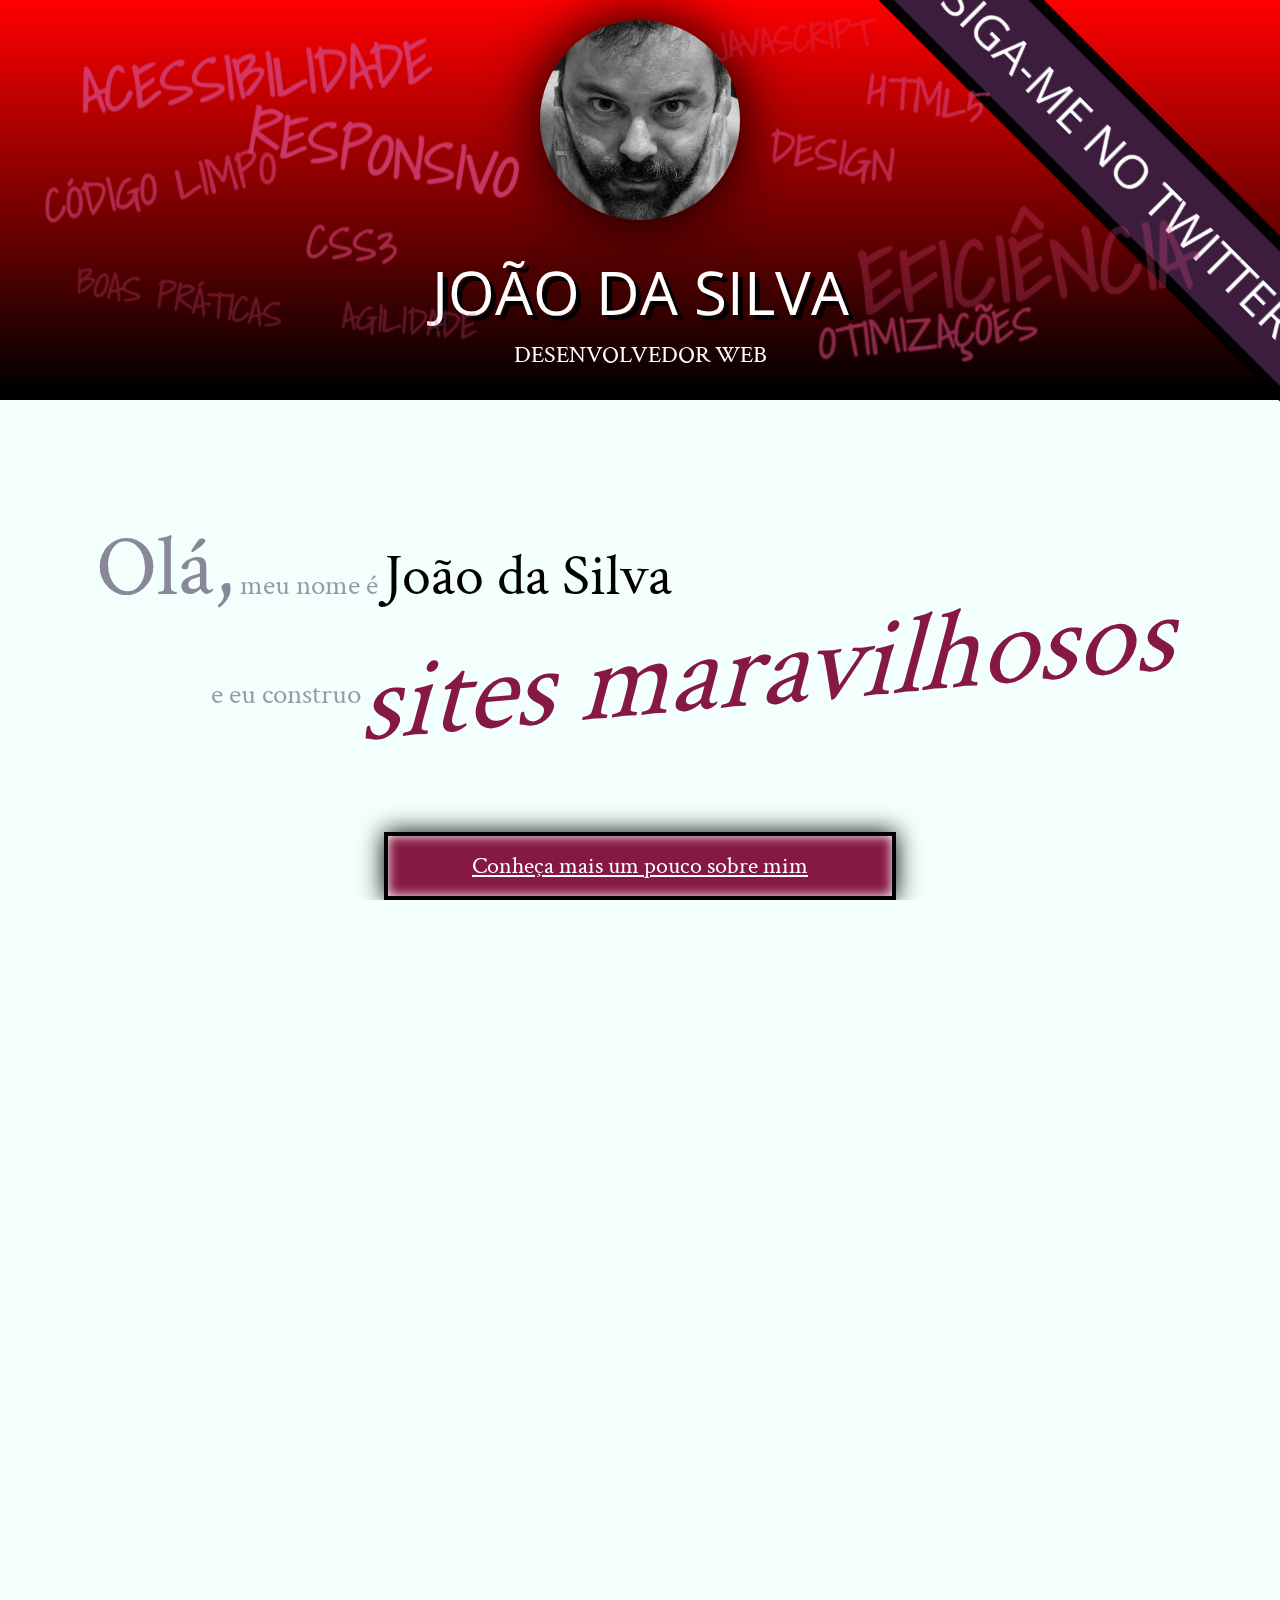
==== commit faaeae53: "fazendo teste" ====
--- a/index.html
+++ b/index.html
@@ -35,7 +35,8 @@
         </header>
         <main>
             <section class="secao-inicio saudacao">
-                <p class="saudacao"><span class="saudacao-inicio">Olá,</span> meu nome é <strong>João da Silva</strong> <span class="saudacao-ultima-linha">e eu construo <em>sites maravilhosos</em></span></p>
+                <p class="saudacao"><span class="saudacao-inicio">Olá,</span> meu nome é <strong>João da Silva</strong>
+                    <span class="saudacao-ultima-linha">e eu construo <em>sites maravilhosos</em></span></p>
                 <a class="botao-index" href="bio.html">Conheça mais um pouco sobre mim</a>
             </section>
             <section class="secao-inicio trabalhos">
@@ -69,7 +70,8 @@
         </main>
         <footer>
             <h2>Vamos conversar?</h2>
-            <p>Você pode entrar em contato comigo <a href="contato.html">por e-mail</a> ou pelo telefone <a href="tel:+551234567890">(12) 3456-7890</a></p>
+            <p>Você pode entrar em contato comigo <a href="contato.html">por e-mail</a> ou pelo telefone <a href="tel:+551234567890">(12)
+                3456-7890</a></p>
         </footer>
     </body>
 
--- a/css/site.css
+++ b/css/site.css
@@ -18,12 +18,17 @@
 
 .titulo-principal {
     text-align: center;
-    background-color: #851944;
+    background-image: linear-gradient(to bottom, #f00, #000);
+    /*background-attachment: fixed;*/
     color: #FFF;
     padding: 1.25rem;
     border-bottom: 0.5rem solid black;
     font-size: 310%;
     text-transform: uppercase;
+}
+
+.titulo-principal h1 {
+    text-shadow: 5px 5px #000;
 }
 
 .subtitulo-texto {
@@ -37,7 +42,7 @@
 }
 
 .rodape-pagina {
-    background-color: #000;
+    background-color: rgba(0, 0, 0, 0.8);
     color: #F2FFFC;
     clear: both;
     position: fixed;
--- a/css/index.css
+++ b/css/index.css
@@ -1,12 +1,22 @@
+html,
+body {
+    height: 100%;
+    overflow-x: hidden;
+}
+
+body {
+    perspective: 6px;
+    perspective-origin: 50% 160px;
+}
+
+header {
+    position: relative;
+}
+
 .foto-home {
     height: 200px;
-    border-radius: 10% 50% / 50% 10%;
-    -webkit-border-radius: 10% 50% / 50% 10%;
-    -moz-border-radius: 10% 50% / 50% 10%;
-    /*
-    -ms-border-radius: 10% 50% / 50% 10%;
-    -o-border-radius: 10% 50% / 50% 10%;
-    */
+    border-radius: 50%;
+    box-shadow: 0 0 1em #000;
 }
 
 .saudacao p {
@@ -50,6 +60,7 @@
     margin: 2em auto;
     display: block;
     text-align: center;
+    box-shadow: 0 0 1em #000, inset 0 0 .5em #fff;
 }
 
 .secao-inicio {
@@ -60,6 +71,7 @@
     font-size: 3em;
     text-transform: uppercase;
     margin-bottom: .5em;
+    text-shadow: 2px 2px #000;
 }
 
 .trabalhos {
@@ -152,11 +164,9 @@
     font-size: 0.4em;
 }
 
-body {
-    -webkit-perspective: 6px;
-    perspective: 6px;
-    -webkit-perspective-origin: 50% 160px;
-    perspective-origin: 50% 160px;
+.palavras-home,
+.titulo-principal {
+    transform-style: preserve-3d;
 }
 
 .palavras-home {
@@ -170,6 +180,10 @@
     left: 0;
 }
 
+.palavras-home li {
+    font-size: 200%;
+}
+
 .palavra-home {
     font-family: "Shadows Into Light", cursive;
     font-weight: bold;
@@ -178,16 +192,13 @@
     position: absolute;
 }
 
-.palavras-home li {
-    font-size: 200%;
-}
-
 .eficiencia {
     top: 50%;
     left: 60%;
     -webkit-transform: translate(-50%, -50%) rotate(-5deg) translateZ(4px) scale(.25);
     -moz-transform: translate(-50%, -50%) rotate(-5deg) translateZ(4px) scale(.25);
     transform: translate(-50%, -50%) rotate(-5deg) translateZ(4px) scale(.25);
+    opacity: 0.3;
 }
 
 .boas-praticas {
@@ -195,6 +206,7 @@
     left: 20%;
     -webkit-transform: translate(-50%, -50%) translateZ(1px) rotate(10deg) scale(.25);
     transform: translate(-50%, -50%) translateZ(1px) rotate(10deg) scale(.25);
+    opacity: 0.3;
 }
 
 .codigo-limpo {
@@ -202,6 +214,7 @@
     left: 25%;
     -webkit-transform: translate(-50%, -50%) translateZ(2px) rotate(-10deg) scale(.25);
     transform: translate(-50%, -50%) translateZ(2px) rotate(-10deg) scale(.25);
+    opacity: 0.6;
 }
 
 .css3 {
@@ -209,6 +222,7 @@
     left: 35%;
     -webkit-transform: translate(-50%, -50%) translateZ(2px) rotate(5deg) scale(.25);
     transform: translate(-50%, -50%) translateZ(2px) rotate(5deg) scale(.25);
+    opacity: 0.6;
 }
 
 .html5 {
@@ -216,6 +230,7 @@
     left: 65%;
     -webkit-transform: translate(-50%, -50%) translateZ(2px) rotate(10deg) scale(.25);
     transform: translate(-50%, -50%) translateZ(2px) rotate(10deg) scale(.25);
+    opacity: 0.6;
 }
 
 .javascript {
@@ -223,6 +238,8 @@
     left: 60%;
     -webkit-transform: translate(-50%, -50%) translateZ(1px) rotate(-5deg) scale(.25);
     transform: translate(-50%, -50%) translateZ(1px) rotate(-5deg) scale(.25);
+    opacity: 0.5;
+    opacity: 0.3;
 }
 
 .acessibilidade {
@@ -230,6 +247,7 @@
     left: 35%;
     -webkit-transform: translate(-50%, -50%) translateZ(3px) rotate(-5deg) scale(.25);
     transform: translate(-50%, -50%) translateZ(3px) rotate(-5deg) scale(.25);
+    opacity: 0.8;
 }
 
 .responsivo {
@@ -237,6 +255,7 @@
     left: 40%;
     -webkit-transform: translate(-50%, -50%) translateZ(3px) rotate(10deg) scale(.25);
     transform: translate(-50%, -50%) translateZ(3px) rotate(10deg) scale(.25);
+    opacity: 0.8;
 }
 
 .otimizacoes {
@@ -244,6 +263,7 @@
     left: 65%;
     -webkit-transform: translate(-50%, -50%) translateZ(2px) rotate(-5deg) scale(.25);
     transform: translate(-50%, -50%) translateZ(2px) rotate(-5deg) scale(.25);
+    opacity: 0.6;
 }
 
 .agilidade {
@@ -251,6 +271,7 @@
     left: 35%;
     -webkit-transform: translate(-50%, -50%) translateZ(1px) rotate(5deg) scale(.25);
     transform: translate(-50%, -50%) translateZ(1px) rotate(5deg) scale(.25);
+    opacity: 0.3;
 }
 
 .design {
@@ -258,10 +279,7 @@
     left: 60%;
     -webkit-transform: translate(-50%, -50%) translateZ(2px) rotate(10deg) scale(.25);
     transform: translate(-50%, -50%) translateZ(2px) rotate(10deg) scale(.25);
-}
-
-header {
-    position: relative;
+    opacity: 0.6;
 }
 
 .banner-twitter {
@@ -276,9 +294,6 @@
     border: 0.25em solid black;
     font-size: 0.8em;
     font-family: "Open Sans Condensed", sans-serif;
-}
-
-.banner-twitter {
     position: absolute;
     top: 0;
     right: 0;
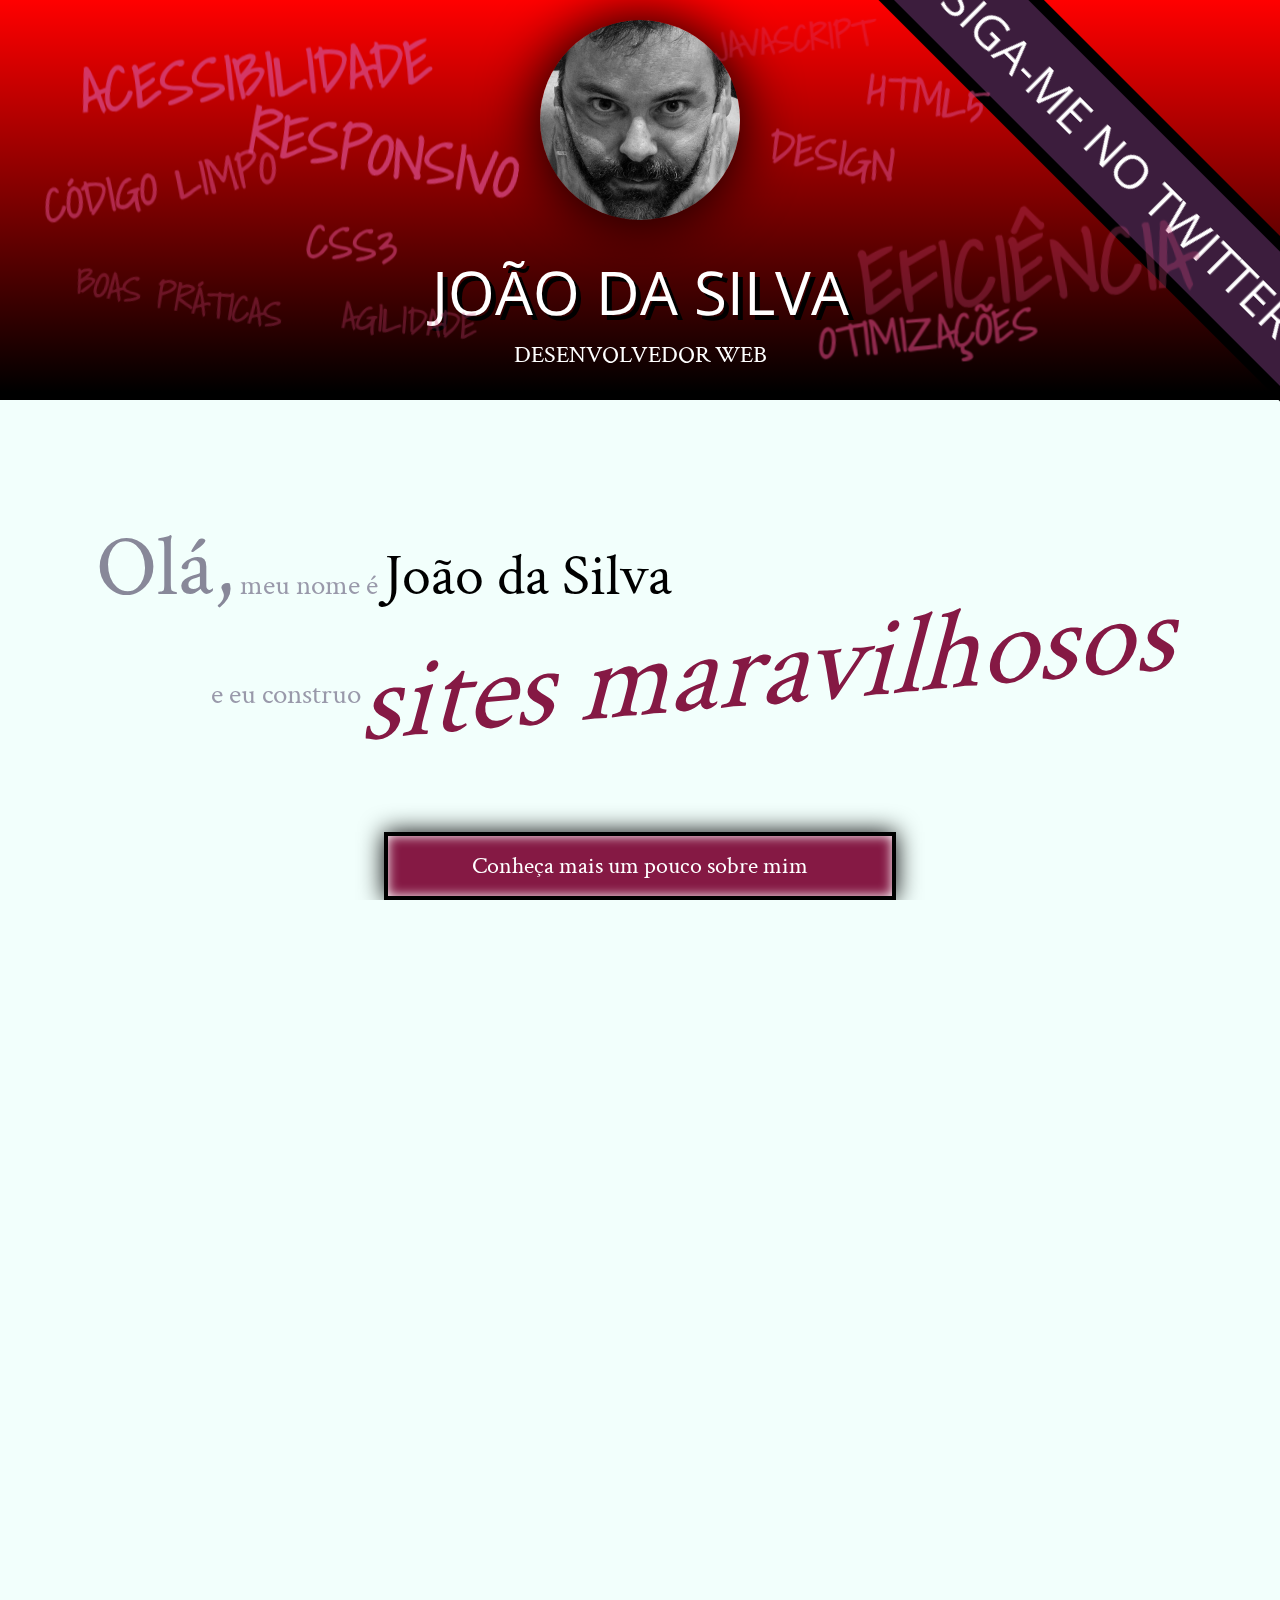
==== commit a0565d3d: "inserindo informação de navegadores" ====
--- a/index.html
+++ b/index.html
@@ -46,7 +46,7 @@
                     <li><img src="img/portifolio//ibm.png" alt="Site da IBM"></li>
                     <li><img src="img/portifolio/uol.png" alt="Site da UOL"></li>
                 </ul>
-                <a class="botao-index" href="portfolio.html">Veja mais</a>
+                <a class="botao-index" href="portifolio.html">Veja mais</a>
             </section>
             <section class="secao-inicio blog">
                 <h2>Blog</h2>
@@ -60,9 +60,15 @@
                     </li>
                     <li>
                         <a href="blog.html">Por que fazer páginas acessíveis?</a>
+                        <p class="inicio-post">
+                            Tem se falado cada vez sobre acessibilidade na web. Há diversas técnicas e diretivas a serem seguidas, inclusive da própria W3C. Mas vale a pena investir nisso?
+                        </p>
                     </li>
                     <li>
                         <a href="blog.html">JavaScript não obstrusivo</a>
+                        <p class="inicio-post">
+                            JavaScript é uma linguagem essencial hoje em dia para criar páginas ricas, interativas e dinâmicas. Porém, há alguns cuidados que devem ser tomados ao colocarmos código JavaScript em nossas páginas.
+                        </p>
                     </li>
                 </ol>
                 <a class="botao-index" href="blog.html">Veja mais</a>
--- a/css/site.css
+++ b/css/site.css
@@ -3,12 +3,13 @@
     background-color: #F2FFFC;
     line-height: 1.5;
     font-size: 120%;
+    display: flex;
+    flex-wrap: wrap;
 }
 
 main {
-    width: 80%;
-    float: left;
     padding-bottom: 80px;
+    flex-grow: 1;
 }
 
 h1,
@@ -42,13 +43,15 @@
 }
 
 .rodape-pagina {
-    background-color: rgba(0, 0, 0, 0.8);
+    width: 100%;
+    background-image: radial-gradient(ellipse at left bottom, rgba(60, 29, 61, 0.8), rgba(60, 29, 61, 0.8) 65%, black 65%, black 70%, transparent 70%, transparent);
+    background-size: 25% 100%;
+    background-repeat: no-repeat;
     color: #F2FFFC;
     clear: both;
     position: fixed;
     bottom: 0;
     left: 0;
-    width: 100%;
     box-sizing: border-box;
 }
 
@@ -93,6 +96,32 @@
     height: 2em;
     display: block;
     text-indent: -9999px;
+    position: relative;
+}
+
+.icones-sociais a:hover::after,
+.icones-sociais a:focus::after {
+    content: attr(data-tooltip);
+    position: absolute;
+    background: black;
+    color: white;
+    top: 100%;
+    width: 300%;
+    right: 0;
+    text-indent: 0;
+    font-size: .75em;
+}
+
+.icones-sociais a:hover::before,
+.icones-sociais a:focus::before {
+    content: ' ';
+    width: 1em;
+    height: 1em;
+    background-color: #000;
+    position: absolute;
+    bottom: 0;
+    left: 0;
+    transform: translateY(.5em) rotate(45deg);
 }
 
 .github {
@@ -125,15 +154,19 @@
     border-left: 0.5em solid black;
     border-bottom: 0.5em solid black;
     box-sizing: border-box;
-    position: relative;
     right: 0;
-    top: 300px;
-    width: 20%;
+    width: calc(0.9 * 300px);
     float: right;
+    padding-top: calc(300px + 1em);
 }
 
 .clearfix {
     clear: both;
+}
+
+.navegacao-site a:hover,
+.navegacao-site a:focus {
+    text-shadow: 0 0 2px pink;
 }
 
 .container {
@@ -141,4 +174,11 @@
     margin-left: auto;
     margin-right: auto;
     padding: 1.5em 0;
+}
+
+main a:hover,
+main a:focus,
+footer a:hover,
+footer a:focus {
+    color: red;
 }--- a/css/index.css
+++ b/css/index.css
@@ -7,6 +7,7 @@
 body {
     perspective: 6px;
     perspective-origin: 50% 160px;
+    display: block;
 }
 
 header {
@@ -48,6 +49,36 @@
     -webkit-transform: rotate(-5deg) skew(-20deg);
     -moz-transform: rotate(-5deg) skew(-20deg);
     transform: rotate(-5deg) skew(-20deg);
+    animation: flutua 1s;
+    -webkit-animation: flutua 1s infinite;
+    animation-direction: alternate;
+    -webkit-animation-direction: alternate;
+    animation-timing-function: ease-in-out;
+    -webkit-animation-timing-function: ease-in-out;
+    position: relative;
+}
+
+.saudacao:hover em {
+    -webkit-animation-play-state: paused;
+    animation-play-state: paused;
+}
+
+@keyframes flutua {
+    from {
+        top: -5px;
+    }
+    to {
+        top: 5px;
+    }
+}
+
+@-webkit-keyframes flutua {
+    from {
+        top: -5px;
+    }
+    to {
+        top: 5px;
+    }
 }
 
 .botao-index {
@@ -61,6 +92,15 @@
     display: block;
     text-align: center;
     box-shadow: 0 0 1em #000, inset 0 0 .5em #fff;
+    text-decoration: none;
+    transition: 0.5s;
+}
+
+.botao-index:focus,
+.botao-index:hover {
+    background-color: #C54974;
+    color: white;
+    box-shadow: 0 0 1em #FA9;
 }
 
 .secao-inicio {
@@ -78,6 +118,9 @@
     background-color: #3C1D3D;
     border-top: .5em solid #000;
     border-bottom: .5em solid #000;
+    background-image: linear-gradient(135deg, transparent, transparent 14px, rgba(0, 0, 0, 0.1) 14px, rgba(0, 0, 0, 0.1) 15px, transparent 15px, transparent);
+    background-size: 20px 20px;
+    background-attachment: fixed;
 }
 
 .trabalhos h2 {
@@ -85,13 +128,16 @@
 }
 
 .trabalhos ul {
-    overflow: hidden;
-    border: .5em solid black;
+    display: -webkit-flex;
+    display: flex;
 }
 
 .trabalhos li {
+    -webkit-flex: auto;
+    flex: auto;
     float: left;
     width: 33.333%;
+    border: .5em solid black;
 }
 
 .trabalhos img {
@@ -99,16 +145,36 @@
     display: block;
 }
 
+.trabalhos li:nth-child(2) {
+    order: 1;
+}
+
+.trabalhos li:first-child {
+    order: 2;
+    transform: scale(1.2);
+}
+
+.trabalhos li:last-child {
+    order: 3;
+}
+
 .blog {
     background-color: #999;
+    position: relative;
+    background-image: linear-gradient(45deg, transparent, transparent 14px, rgba(255, 255, 255, 0.1) 14px, rgba(255, 255, 255, 0.1) 15px, transparent 15px, transparent);
+    background-size: 20px 20px;
+    background-attachment: fixed;
     color: #FFF;
     border-bottom: .5em solid #851944;
-    position: relative;
 }
 
 .blog small {
     position: relative;
     top: -2em;
+}
+
+.blog li {
+    width: 30%;
 }
 
 .blog li a {
@@ -126,19 +192,22 @@
     background-color: #f2fffc;
     color: #000;
     padding: 1.5em;
-}
-
-.blog .mais-recente {
+    display: none;
+}
+
+.blog a:hover+.inicio-post,
+.blog a:focus+.inicio-post {
+    display: block;
+}
+
+
+/*
+.blog a:hover,
+.blog a:focus {
     background-color: #f2fffc;
-}
-
-.blog .mais-recente a {
     color: #f26;
 }
-
-.blog li {
-    width: 30%;
-}
+*/
 
 footer {
     background-color: #000;
@@ -190,6 +259,22 @@
     font-size: 1.4em;
     color: #D5447E;
     position: absolute;
+    -webkit-animation: aparece 2s;
+    animation: aparece 2s;
+}
+
+@keyframes aparece {
+    from {
+        opacity: 0;
+        transform: scale(0.001);
+    }
+}
+
+@-webkit-keyframes aparece {
+    from {
+        opacity: 0;
+        transform: scale(0.001);
+    }
 }
 
 .eficiencia {
@@ -298,5 +383,11 @@
     top: 0;
     right: 0;
     transform-origin: 0 0;
-    transform: translate(6.5754em, -2.4749em) rotate(45deg);
+    transform: translate(calc(0.707 * (3.5em - 100%) + 100%), calc(-0.707 * 3.5em)) rotate(45deg);
+    animation: aparece 0.5s;
+    -webkit-animation: aparece 0.5s;
+    animation-delay: 2s;
+    -webkit-animation-delay: 2s;
+    -webkit-animation-fill-mode: backwards;
+    animation-fill-mode: backwards;
 }